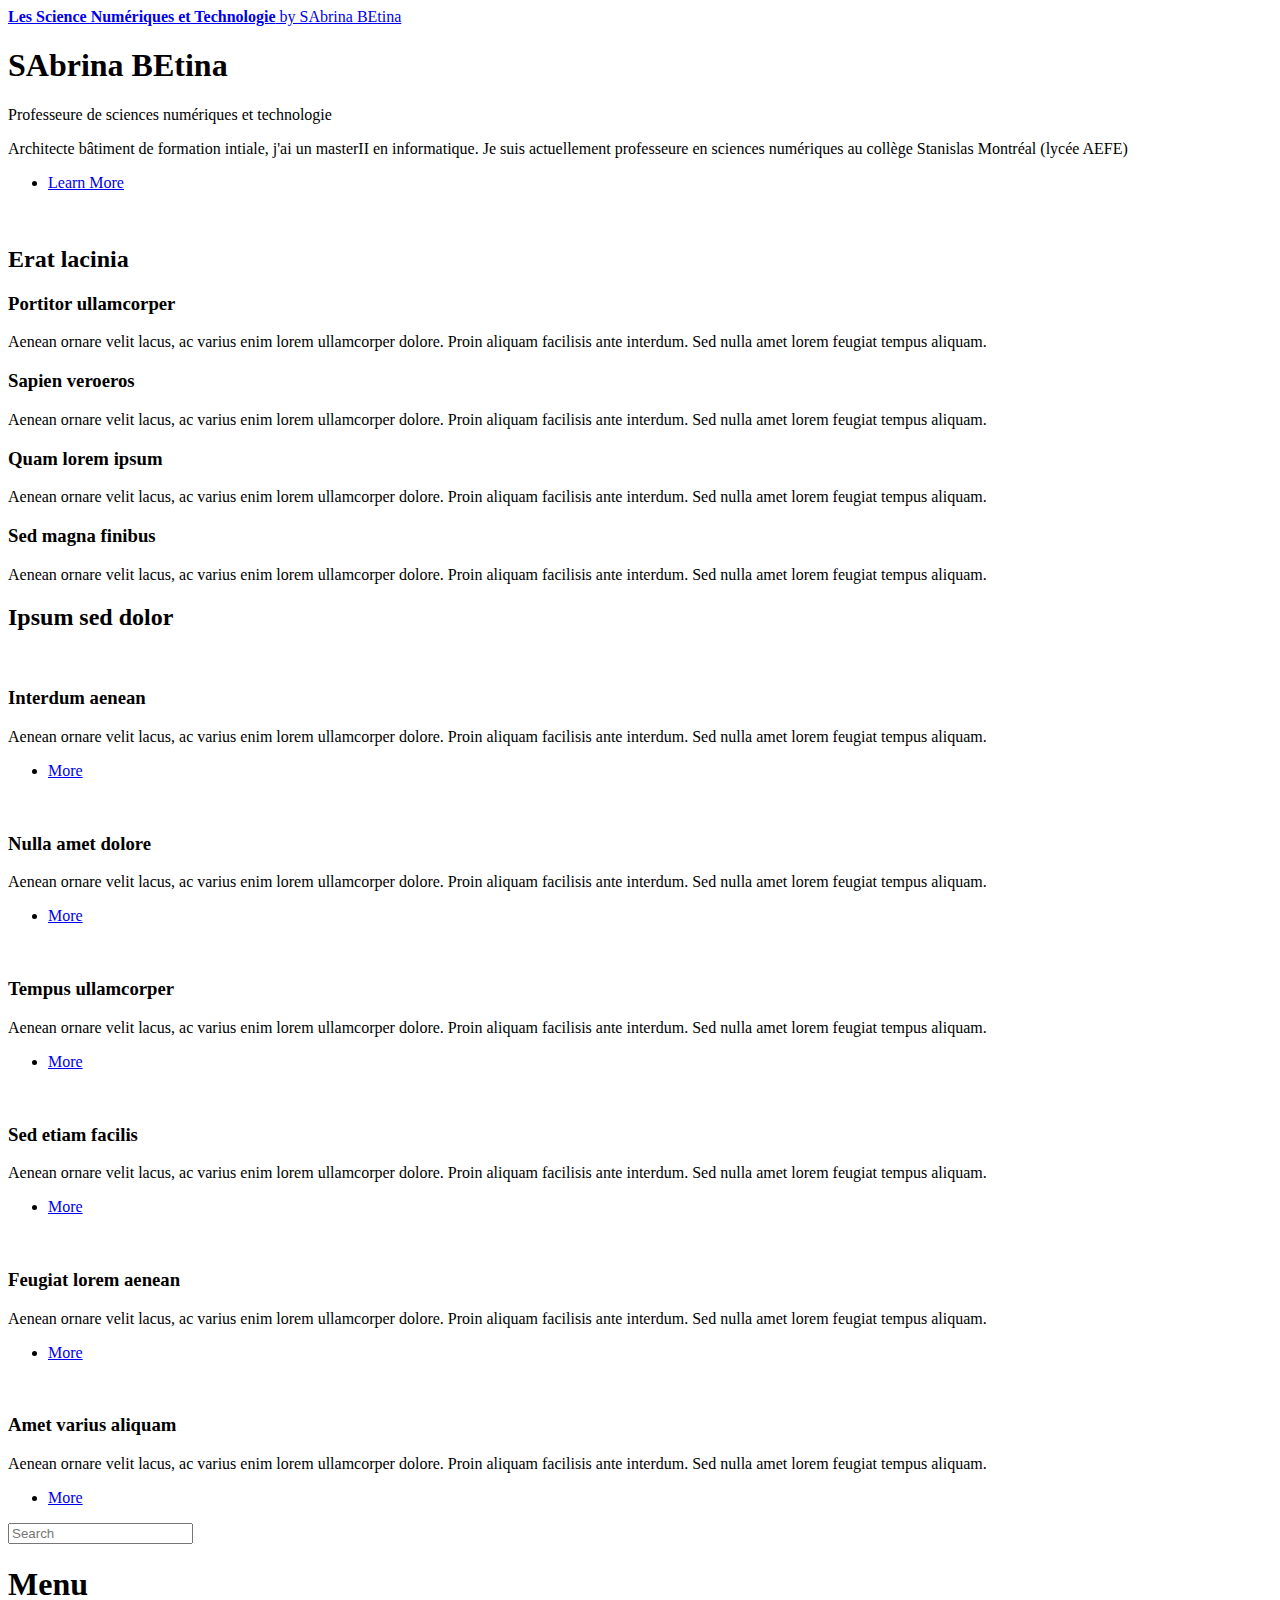
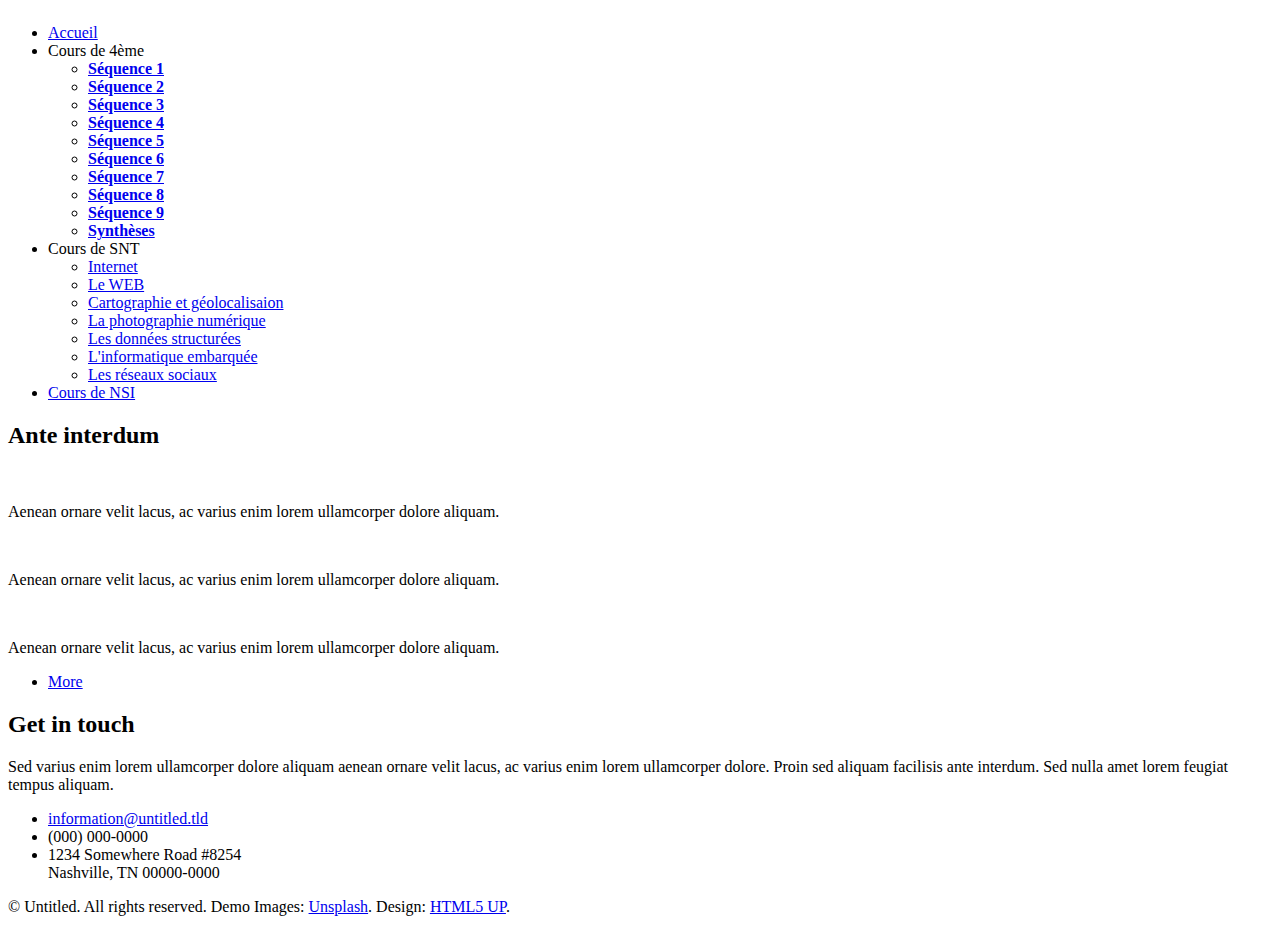
==== index.html @ f27edcea "Add files via upload" ====
<!DOCTYPE HTML>
<!--
	Editorial by HTML5 UP
	html5up.net | @ajlkn
	Free for personal and commercial use under the CCA 3.0 license (html5up.net/license)
-->
<html>
	<head>
		<title>Editorial by HTML5 UP</title>
		<meta charset="utf-8" />
		<meta name="viewport" content="width=device-width, initial-scale=1, user-scalable=no" />
		<link rel="stylesheet" href="assets/css/main.css" />
	</head>
	<body class="is-preload">

		<!-- Wrapper -->
			<div id="wrapper">

				<!-- Main -->
					<div id="main">
						<div class="inner">

							<!-- Header -->
								<header id="header">
									<a href="index.html" class="logo"><strong>Les Science Numériques et Technologie</strong> by SAbrina BEtina</a>
									<!-- <ul class="icons">
										<li><a href="#" class="icon brands fa-twitter"><span class="label">Twitter</span></a></li>
										<li><a href="#" class="icon brands fa-facebook-f"><span class="label">Facebook</span></a></li>
										<li><a href="#" class="icon brands fa-snapchat-ghost"><span class="label">Snapchat</span></a></li>
										<li><a href="#" class="icon brands fa-instagram"><span class="label">Instagram</span></a></li>
										<li><a href="#" class="icon brands fa-medium-m"><span class="label">Medium</span></a></li>
									</ul> -->
								</header>

							<!-- Banner -->
								<section id="banner">
									<div class="content">
										<header>
											<h1>SAbrina BEtina<br />
</h1>
											<p>Professeure de sciences numériques et technologie</p>
										</header>
										<p>Architecte bâtiment de formation intiale, j'ai un masterII en informatique. Je suis actuellement professeure en sciences numériques au collège Stanislas Montréal (lycée AEFE)</p>
										<ul class="actions">
											<li><a href="#" class="button big">Learn More</a></li>
										</ul>
									</div>
									<span class="image object">
										<img src="images/profsaby (2).jpg" alt="" />
									</span>
								</section>

							<!-- Section -->
								<section>
									<header class="major">
										<h2>Erat lacinia</h2>
									</header>
									<div class="features">
										<article>
											<span class="icon fa-gem"></span>
											<div class="content">
												<h3>Portitor ullamcorper</h3>
												<p>Aenean ornare velit lacus, ac varius enim lorem ullamcorper dolore. Proin aliquam facilisis ante interdum. Sed nulla amet lorem feugiat tempus aliquam.</p>
											</div>
										</article>
										<article>
											<span class="icon solid fa-paper-plane"></span>
											<div class="content">
												<h3>Sapien veroeros</h3>
												<p>Aenean ornare velit lacus, ac varius enim lorem ullamcorper dolore. Proin aliquam facilisis ante interdum. Sed nulla amet lorem feugiat tempus aliquam.</p>
											</div>
										</article>
										<article>
											<span class="icon solid fa-rocket"></span>
											<div class="content">
												<h3>Quam lorem ipsum</h3>
												<p>Aenean ornare velit lacus, ac varius enim lorem ullamcorper dolore. Proin aliquam facilisis ante interdum. Sed nulla amet lorem feugiat tempus aliquam.</p>
											</div>
										</article>
										<article>
											<span class="icon solid fa-signal"></span>
											<div class="content">
												<h3>Sed magna finibus</h3>
												<p>Aenean ornare velit lacus, ac varius enim lorem ullamcorper dolore. Proin aliquam facilisis ante interdum. Sed nulla amet lorem feugiat tempus aliquam.</p>
											</div>
										</article>
									</div>
								</section>

							<!-- Section -->
								<section>
									<header class="major">
										<h2>Ipsum sed dolor</h2>
									</header>
									<div class="posts">
										<article>
											<a href="#" class="image"><img src="images/pic01.jpg" alt="" /></a>
											<h3>Interdum aenean</h3>
											<p>Aenean ornare velit lacus, ac varius enim lorem ullamcorper dolore. Proin aliquam facilisis ante interdum. Sed nulla amet lorem feugiat tempus aliquam.</p>
											<ul class="actions">
												<li><a href="#" class="button">More</a></li>
											</ul>
										</article>
										<article>
											<a href="#" class="image"><img src="images/pic02.jpg" alt="" /></a>
											<h3>Nulla amet dolore</h3>
											<p>Aenean ornare velit lacus, ac varius enim lorem ullamcorper dolore. Proin aliquam facilisis ante interdum. Sed nulla amet lorem feugiat tempus aliquam.</p>
											<ul class="actions">
												<li><a href="#" class="button">More</a></li>
											</ul>
										</article>
										<article>
											<a href="#" class="image"><img src="images/pic03.jpg" alt="" /></a>
											<h3>Tempus ullamcorper</h3>
											<p>Aenean ornare velit lacus, ac varius enim lorem ullamcorper dolore. Proin aliquam facilisis ante interdum. Sed nulla amet lorem feugiat tempus aliquam.</p>
											<ul class="actions">
												<li><a href="#" class="button">More</a></li>
											</ul>
										</article>
										<article>
											<a href="#" class="image"><img src="images/pic04.jpg" alt="" /></a>
											<h3>Sed etiam facilis</h3>
											<p>Aenean ornare velit lacus, ac varius enim lorem ullamcorper dolore. Proin aliquam facilisis ante interdum. Sed nulla amet lorem feugiat tempus aliquam.</p>
											<ul class="actions">
												<li><a href="#" class="button">More</a></li>
											</ul>
										</article>
										<article>
											<a href="#" class="image"><img src="images/pic05.jpg" alt="" /></a>
											<h3>Feugiat lorem aenean</h3>
											<p>Aenean ornare velit lacus, ac varius enim lorem ullamcorper dolore. Proin aliquam facilisis ante interdum. Sed nulla amet lorem feugiat tempus aliquam.</p>
											<ul class="actions">
												<li><a href="#" class="button">More</a></li>
											</ul>
										</article>
										<article>
											<a href="#" class="image"><img src="images/pic06.jpg" alt="" /></a>
											<h3>Amet varius aliquam</h3>
											<p>Aenean ornare velit lacus, ac varius enim lorem ullamcorper dolore. Proin aliquam facilisis ante interdum. Sed nulla amet lorem feugiat tempus aliquam.</p>
											<ul class="actions">
												<li><a href="#" class="button">More</a></li>
											</ul>
										</article>
									</div>
								</section>

						</div>
					</div>

				<!-- Sidebar -->
					<div id="sidebar">
						<div class="inner">

							<!-- Search -->
								<section id="search" class="alt">
									<form method="post" action="#">
										<input type="text" name="query" id="query" placeholder="Search" />
									</form>
								</section>

							<!-- Menu -->
								<nav id="menu">
									<header class="major">
										<h1>Menu</h1>
									</header>
									<ul>
										<li><a href="index.html">Accueil</a></li>
										
										<li>
											<span class="opener">Cours de 4ème</span>
											<ul>
												<li><a href="seq1.html"><strong>Séquence 1</strong></a></li>
												<li><a href="seq2.html"><strong>Séquence 2</strong></a></li>
												<li><a href="seq3.html"><strong>Séquence 3</strong></a></li>
												<li><a href="seq4.html"><strong>Séquence 4</strong></a></li>
                        <li><a href="seq5.html"><strong>Séquence 5</strong></a></li>
                        <li><a href="seq6.html"><strong>Séquence 6</strong></a></li>
                        <li><a href="seq7.html"><strong>Séquence 7</strong></a></li>
                        <li><a href="seq8.html"><strong>Séquence 8</strong></a></li>
                        <li><a href="seq9.html"><strong>Séquence 9 </strong></a></li>
                        <li><a href="synthese.html"><strong>Synthèses</strong></a></li>
											</ul>
										</li>
                    	<li>
											<span class="opener">Cours de SNT</span>
											<ul>
												 <li><a href="internet.html">Internet</a></li>
												 <li><a href="web.html">Le WEB</a></li>
												 <li><a href="carto.html">Cartographie et géolocalisaion</a></li>
												 <li><a href="photo.html">La photographie numérique</a></li>
                         <li><a href="donnees.html">Les données structurées</a></li>
                         <li><a href="info_embarquee.html">L'informatique embarquée</a></li>
                         <li><a href="reseau_sociaux.html">Les réseaux sociaux</a></li>
											</ul>
										</li>
										<li><a href="nsi.html">Cours de NSI</a></li>
										
										
									</ul>
								</nav>

							<!-- Section -->
								<section>
									<header class="major">
										<h2>Ante interdum</h2>
									</header>
									<div class="mini-posts">
										<article>
											<a href="#" class="image"><img src="images/pic07.jpg" alt="" /></a>
											<p>Aenean ornare velit lacus, ac varius enim lorem ullamcorper dolore aliquam.</p>
										</article>
										<article>
											<a href="#" class="image"><img src="images/pic08.jpg" alt="" /></a>
											<p>Aenean ornare velit lacus, ac varius enim lorem ullamcorper dolore aliquam.</p>
										</article>
										<article>
											<a href="#" class="image"><img src="images/pic09.jpg" alt="" /></a>
											<p>Aenean ornare velit lacus, ac varius enim lorem ullamcorper dolore aliquam.</p>
										</article>
									</div>
									<ul class="actions">
										<li><a href="#" class="button">More</a></li>
									</ul>
								</section>

							<!-- Section -->
								<section>
									<header class="major">
										<h2>Get in touch</h2>
									</header>
									<p>Sed varius enim lorem ullamcorper dolore aliquam aenean ornare velit lacus, ac varius enim lorem ullamcorper dolore. Proin sed aliquam facilisis ante interdum. Sed nulla amet lorem feugiat tempus aliquam.</p>
									<ul class="contact">
										<li class="icon solid fa-envelope"><a href="#">information@untitled.tld</a></li>
										<li class="icon solid fa-phone">(000) 000-0000</li>
										<li class="icon solid fa-home">1234 Somewhere Road #8254<br />
										Nashville, TN 00000-0000</li>
									</ul>
								</section>

							<!-- Footer -->
								<footer id="footer">
									<p class="copyright">&copy; Untitled. All rights reserved. Demo Images: <a href="https://unsplash.com">Unsplash</a>. Design: <a href="https://html5up.net">HTML5 UP</a>.</p>
								</footer>

						</div>
					</div>

			</div>

		<!-- Scripts -->
			<script src="assets/js/jquery.min.js"></script>
			<script src="assets/js/browser.min.js"></script>
			<script src="assets/js/breakpoints.min.js"></script>
			<script src="assets/js/util.js"></script>
			<script src="assets/js/main.js"></script>

	</body>
</html>
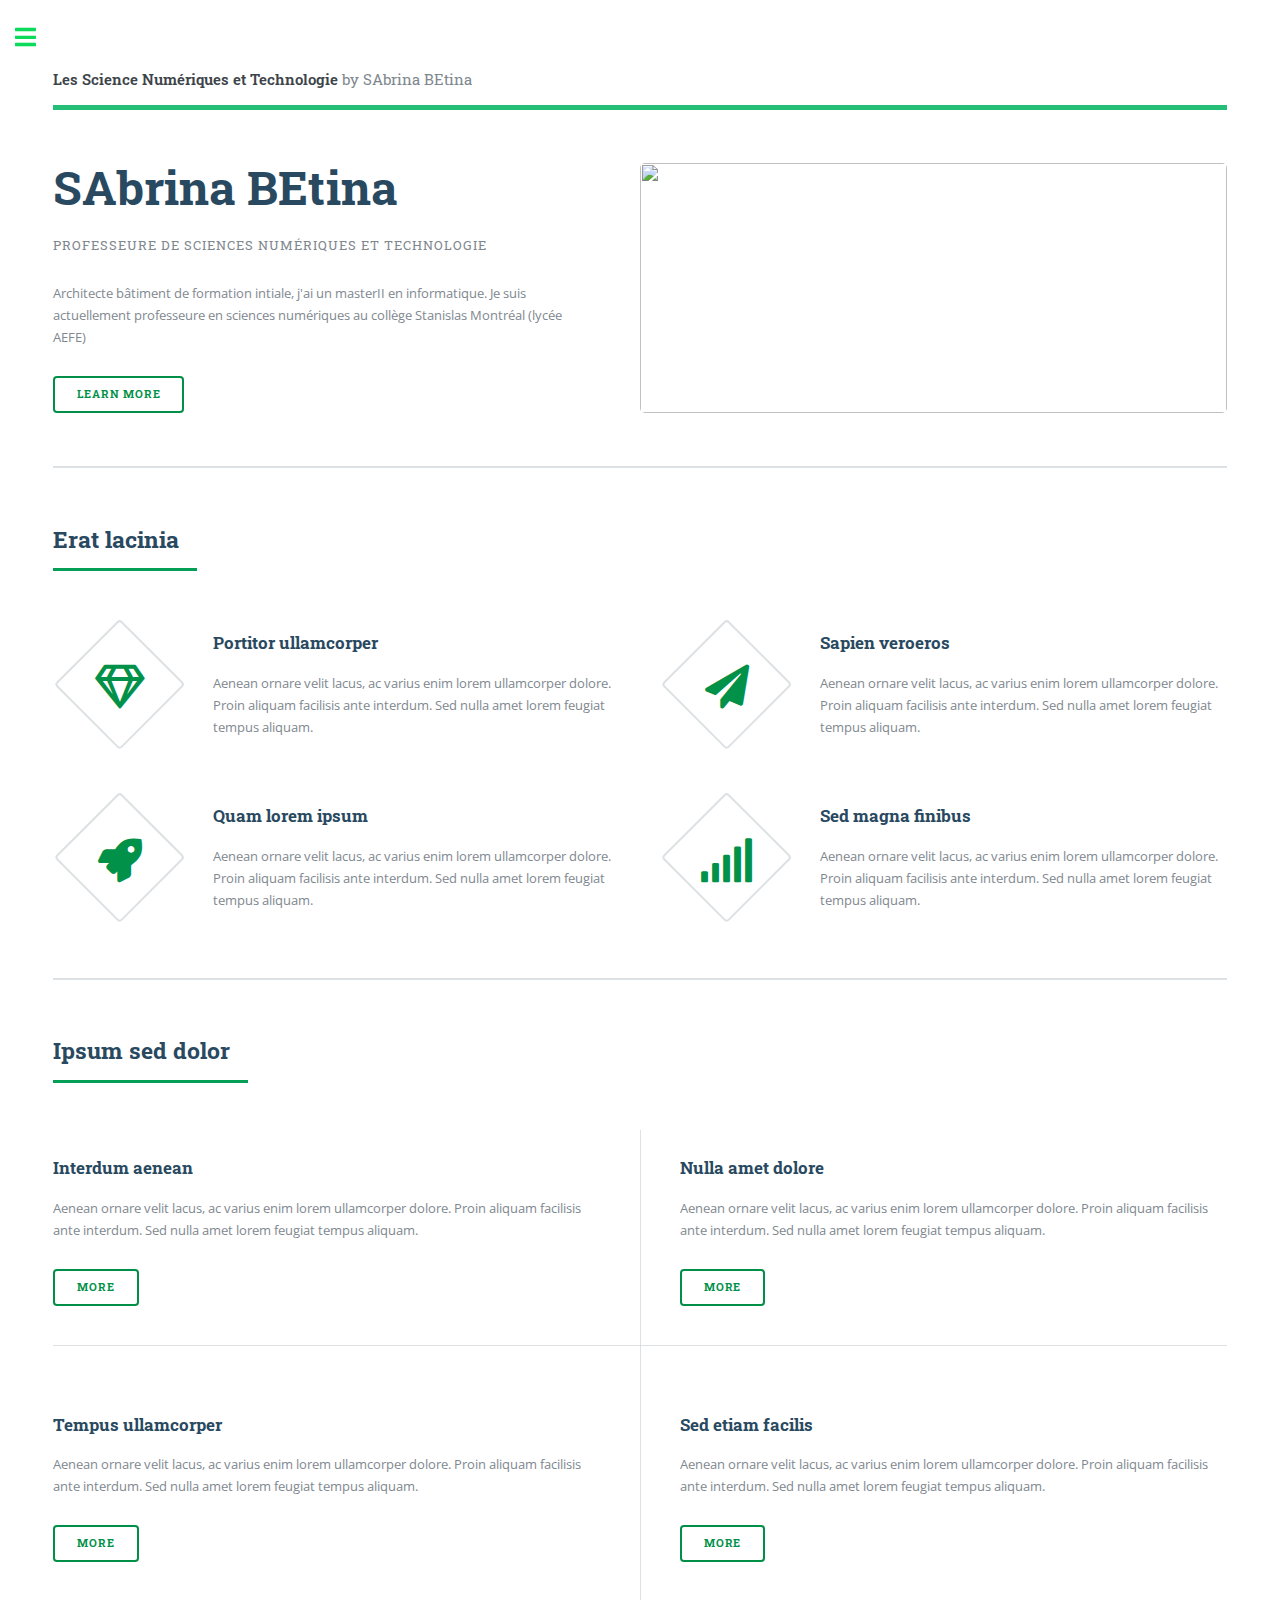
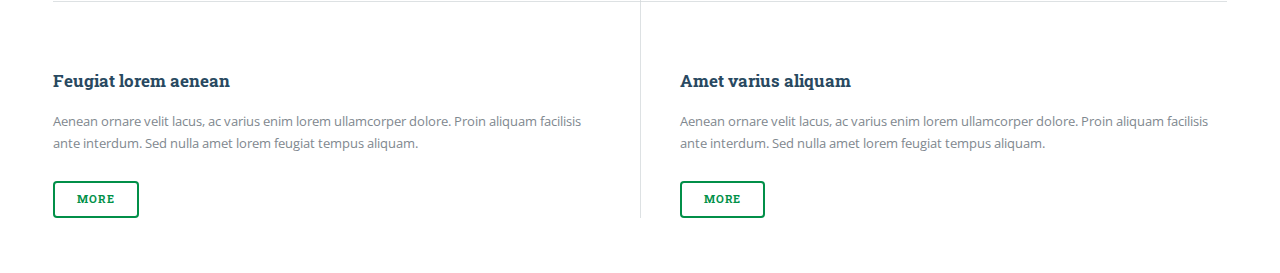
==== commit 4c9fade3: "Update index.html" ====
--- a/index.html
+++ b/index.html
@@ -165,33 +165,33 @@
 									</header>
 									<ul>
 										<li><a href="index.html">Accueil</a></li>
-										
+										
 										<li>
 											<span class="opener">Cours de 4ème</span>
 											<ul>
-												<li><a href="seq1.html"><strong>Séquence 1</strong></a></li>
+												<li><a href="seq_1.html"><strong>Séquence 1</strong></a></li>
 												<li><a href="seq2.html"><strong>Séquence 2</strong></a></li>
 												<li><a href="seq3.html"><strong>Séquence 3</strong></a></li>
-												<li><a href="seq4.html"><strong>Séquence 4</strong></a></li>
-                        <li><a href="seq5.html"><strong>Séquence 5</strong></a></li>
-                        <li><a href="seq6.html"><strong>Séquence 6</strong></a></li>
-                        <li><a href="seq7.html"><strong>Séquence 7</strong></a></li>
-                        <li><a href="seq8.html"><strong>Séquence 8</strong></a></li>
-                        <li><a href="seq9.html"><strong>Séquence 9 </strong></a></li>
+												<li><a href="seq4.html"><strong>Séquence 4</strong></a></li>
+                        <li><a href="seq5.html"><strong>Séquence 5</strong></a></li>
+                        <li><a href="seq6.html"><strong>Séquence 6</strong></a></li>
+                        <li><a href="seq7.html"><strong>Séquence 7</strong></a></li>
+                        <li><a href="seq8.html"><strong>Séquence 8</strong></a></li>
+                        <li><a href="seq9.html"><strong>Séquence 9 </strong></a></li>
                         <li><a href="synthese.html"><strong>Synthèses</strong></a></li>
 											</ul>
-										</li>
-                    	<li>
-											<span class="opener">Cours de SNT</span>
-											<ul>
-												 <li><a href="internet.html">Internet</a></li>
-												 <li><a href="web.html">Le WEB</a></li>
-												 <li><a href="carto.html">Cartographie et géolocalisaion</a></li>
-												 <li><a href="photo.html">La photographie numérique</a></li>
-                         <li><a href="donnees.html">Les données structurées</a></li>
-                         <li><a href="info_embarquee.html">L'informatique embarquée</a></li>
-                         <li><a href="reseau_sociaux.html">Les réseaux sociaux</a></li>
-											</ul>
+										</li>
+                    	<li>
+											<span class="opener">Cours de SNT</span>
+											<ul>
+												 <li><a href="internet.html">Internet</a></li>
+												 <li><a href="web.html">Le WEB</a></li>
+												 <li><a href="carto.html">Cartographie et géolocalisaion</a></li>
+												 <li><a href="photo.html">La photographie numérique</a></li>
+                         <li><a href="donnees.html">Les données structurées</a></li>
+                         <li><a href="info_embarquee.html">L'informatique embarquée</a></li>
+                         <li><a href="reseau_sociaux.html">Les réseaux sociaux</a></li>
+											</ul>
 										</li>
 										<li><a href="nsi.html">Cours de NSI</a></li>
 										
@@ -255,4 +255,4 @@
 			<script src="assets/js/main.js"></script>
 
 	</body>
-</html>+</html>
--- a/assets/css/main.css
+++ b/assets/css/main.css
@@ -0,0 +1,2273 @@
+@import url(fontawesome-all.min.css);
+@import url("https://fonts.googleapis.com/css?family=Open+Sans:400,600,400italic,600italic|Roboto+Slab:400,700");
+/*
+	Editorial by HTML5 UP
+	html5up.net | @ajlkn
+	Free for personal and commercial use under the CCA 3.0 license (html5up.net/license)
+*/
+html, body, div, span, applet, object,
+iframe, h1, h2, h3, h4, h5, h6, p, blockquote,
+pre, a, abbr, acronym, address, big, cite,
+code, del, dfn, em, img, ins, kbd, q, s, samp,
+small, strike, strong, sub, sup, tt, var, b,
+u, i, center, dl, dt, dd, ol, ul, li, fieldset,
+form, label, legend, table, caption, tbody,
+tfoot, thead, tr, th, td, article, aside,
+canvas, details, embed, figure, figcaption,
+footer, header, hgroup, menu, nav, output, ruby,
+section, summary, time, mark, audio, video {
+  margin: 0;
+  padding: 0;
+  border: 0;
+  font-size: 100%;
+  font: inherit;
+  vertical-align: baseline; }
+
+article, aside, details, figcaption, figure,
+footer, header, hgroup, menu, nav, section {
+  display: block; }
+
+body {
+  line-height: 1; }
+
+ol, ul {
+  list-style: none; }
+
+blockquote, q {
+  quotes: none; }
+  blockquote:before, blockquote:after, q:before, q:after {
+    content: '';
+    content: none; }
+
+table {
+  border-collapse: collapse;
+  border-spacing: 0; }
+
+body {
+  -webkit-text-size-adjust: none; }
+
+mark {
+  background-color: transparent;
+  color: inherit; }
+
+input::-moz-focus-inner {
+  border: 0;
+  padding: 0; }
+
+input, select, textarea {
+  -moz-appearance: none;
+  -webkit-appearance: none;
+  -ms-appearance: none;
+  appearance: none; }
+
+/* Basic */
+@-ms-viewport {
+  width: device-width; }
+
+body {
+  -ms-overflow-style: scrollbar; }
+
+@media screen and (max-width: 480px) {
+  html, body {
+    min-width: 320px; } }
+
+html {
+  box-sizing: border-box; }
+
+*, *:before, *:after {
+  box-sizing: inherit; }
+
+body {
+  background: #ffffff; }
+  body.is-preload *, body.is-preload *:before, body.is-preload *:after, body.is-resizing *, body.is-resizing *:before, body.is-resizing *:after {
+    -moz-animation: none !important;
+    -webkit-animation: none !important;
+    -ms-animation: none !important;
+    animation: none !important;
+    -moz-transition: none !important;
+    -webkit-transition: none !important;
+    -ms-transition: none !important;
+    transition: none !important; }
+
+/* Type */
+body, input, select, textarea {
+  color: #7f888f;
+  font-family: "Open Sans", sans-serif;
+  font-size: 13pt;
+  font-weight: 400;
+  line-height: 1.65; }
+  @media screen and (max-width: 1680px) {
+    body, input, select, textarea {
+      font-size: 11pt; } }
+  @media screen and (max-width: 1280px) {
+    body, input, select, textarea {
+      font-size: 10pt; } }
+  @media screen and (max-width: 360px) {
+    body, input, select, textarea {
+      font-size: 9pt; } }
+
+a {
+  -moz-transition: color 0.2s ease-in-out, border-bottom-color 0.2s ease-in-out;
+  -webkit-transition: color 0.2s ease-in-out, border-bottom-color 0.2s ease-in-out;
+  -ms-transition: color 0.2s ease-in-out, border-bottom-color 0.2s ease-in-out;
+  transition: color 0.2s ease-in-out, border-bottom-color 0.2s ease-in-out;
+  border-bottom: dotted 1px;
+  color:rgb(4, 136, 75);
+  text-decoration: none; }
+  a:hover {0bc06
+    border-bottom-color: rgb(4, 136, 75);
+    color: #0bda5a !important; }
+    a:hover strong {
+      color: inherit; }
+
+strong, b {
+  color: #3d4449;
+  font-weight: 600; }
+
+em, i {
+  font-style: italic; }
+
+p {
+  margin: 0 0 2em 0; }
+
+h1, h2, h3, h4, h5, h6 {
+  color: #294961;
+  font-family: "Roboto Slab", serif;
+  font-weight: 700;
+  line-height: 1.5;
+  margin: 0 0 1em 0; }
+  h1 a, h2 a, h3 a, h4 a, h5 a, h6 a {
+    color: inherit;
+    text-decoration: none;
+    border-bottom: 0; }
+
+h1 {
+  font-size: 4em;
+  margin: 0 0 0.5em 0;
+  line-height: 1.3; }
+
+h2 {
+  font-size: 1.75em; }
+
+h3 {
+  font-size: 1.25em; }
+
+h4 {
+  font-size: 1.1em; }
+
+h5 {
+  font-size: 0.9em; }
+
+h6 {
+  font-size: 0.7em; }
+
+@media screen and (max-width: 1680px) {
+  h1 {
+    font-size: 3.5em; } }
+
+@media screen and (max-width: 980px) {
+  h1 {
+    font-size: 3.25em; } }
+
+@media screen and (max-width: 736px) {
+  h1 {
+    font-size: 2em;
+    line-height: 1.4; }
+  h2 {
+    font-size: 1.5em; } }
+
+sub {
+  font-size: 0.8em;
+  position: relative;
+  top: 0.5em; }
+
+sup {
+  font-size: 0.8em;
+  position: relative;
+  top: -0.5em; }
+
+blockquote {
+  border-left: solid 3px rgba(210, 215, 217, 0.75);
+  font-style: italic;
+  margin: 0 0 2em 0;
+  padding: 0.5em 0 0.5em 2em; }
+
+code {
+  background: rgba(230, 235, 237, 0.25);
+  border-radius: 0.375em;
+  border: solid 1px rgba(210, 215, 217, 0.75);
+  font-family: "Courier New", monospace;
+  font-size: 0.9em;
+  margin: 0 0.25em;
+  padding: 0.25em 0.65em; }
+
+pre {
+  -webkit-overflow-scrolling: touch;
+  font-family: "Courier New", monospace;
+  font-size: 0.9em;
+  margin: 0 0 2em 0; }
+  pre code {
+    display: block;
+    line-height: 1.75;
+    padding: 1em 1.5em;
+    overflow-x: auto; }
+
+hr {
+  border: 0;
+  border-bottom: solid 1px rgba(210, 215, 217, 0.75);
+  margin: 2em 0; }
+  hr.major {
+    margin: 3em 0; }
+
+.align-left {
+  text-align: left; }
+
+.align-center {
+  text-align: center; }
+
+.align-right {
+  text-align: right; }
+
+/* Row */
+.row {
+  display: flex;
+  flex-wrap: wrap;
+  box-sizing: border-box;
+  align-items: stretch; }
+  .row > * {
+    box-sizing: border-box; }
+  .row.gtr-uniform > * > :last-child {
+    margin-bottom: 0; }
+  .row.aln-left {
+    justify-content: flex-start; }
+  .row.aln-center {
+    justify-content: center; }
+  .row.aln-right {
+    justify-content: flex-end; }
+  .row.aln-top {
+    align-items: flex-start; }
+  .row.aln-middle {
+    align-items: center; }
+  .row.aln-bottom {
+    align-items: flex-end; }
+  .row > .imp {
+    order: -1; }
+  .row > .col-1 {
+    width: 8.33333%; }
+  .row > .off-1 {
+    margin-left: 8.33333%; }
+  .row > .col-2 {
+    width: 16.66667%; }
+  .row > .off-2 {
+    margin-left: 16.66667%; }
+  .row > .col-3 {
+    width: 25%; }
+  .row > .off-3 {
+    margin-left: 25%; }
+  .row > .col-4 {
+    width: 33.33333%; }
+  .row > .off-4 {
+    margin-left: 33.33333%; }
+  .row > .col-5 {
+    width: 41.66667%; }
+  .row > .off-5 {
+    margin-left: 41.66667%; }
+  .row > .col-6 {
+    width: 50%; }
+  .row > .off-6 {
+    margin-left: 50%; }
+  .row > .col-7 {
+    width: 58.33333%; }
+  .row > .off-7 {
+    margin-left: 58.33333%; }
+  .row > .col-8 {
+    width: 66.66667%; }
+  .row > .off-8 {
+    margin-left: 66.66667%; }
+  .row > .col-9 {
+    width: 75%; }
+  .row > .off-9 {
+    margin-left: 75%; }
+  .row > .col-10 {
+    width: 83.33333%; }
+  .row > .off-10 {
+    margin-left: 83.33333%; }
+  .row > .col-11 {
+    width: 91.66667%; }
+  .row > .off-11 {
+    margin-left: 91.66667%; }
+  .row > .col-12 {
+    width: 100%; }
+  .row > .off-12 {
+    margin-left: 100%; }
+  .row.gtr-0 {
+    margin-top: 0;
+    margin-left: 0em; }
+    .row.gtr-0 > * {
+      padding: 0 0 0 0em; }
+    .row.gtr-0.gtr-uniform {
+      margin-top: 0em; }
+      .row.gtr-0.gtr-uniform > * {
+        padding-top: 0em; }
+  .row.gtr-25 {
+    margin-top: 0;
+    margin-left: -0.375em; }
+    .row.gtr-25 > * {
+      padding: 0 0 0 0.375em; }
+    .row.gtr-25.gtr-uniform {
+      margin-top: -0.375em; }
+      .row.gtr-25.gtr-uniform > * {
+        padding-top: 0.375em; }
+  .row.gtr-50 {
+    margin-top: 0;
+    margin-left: -0.75em; }
+    .row.gtr-50 > * {
+      padding: 0 0 0 0.75em; }
+    .row.gtr-50.gtr-uniform {
+      margin-top: -0.75em; }
+      .row.gtr-50.gtr-uniform > * {
+        padding-top: 0.75em; }
+  .row {
+    margin-top: 0;
+    margin-left: -1.5em; }
+    .row > * {
+      padding: 0 0 0 1.5em; }
+    .row.gtr-uniform {
+      margin-top: -1.5em; }
+      .row.gtr-uniform > * {
+        padding-top: 1.5em; }
+  .row.gtr-150 {
+    margin-top: 0;
+    margin-left: -2.25em; }
+    .row.gtr-150 > * {
+      padding: 0 0 0 2.25em; }
+    .row.gtr-150.gtr-uniform {
+      margin-top: -2.25em; }
+      .row.gtr-150.gtr-uniform > * {
+        padding-top: 2.25em; }
+  .row.gtr-200 {
+    margin-top: 0;
+    margin-left: -3em; }
+    .row.gtr-200 > * {
+      padding: 0 0 0 3em; }
+    .row.gtr-200.gtr-uniform {
+      margin-top: -3em; }
+      .row.gtr-200.gtr-uniform > * {
+        padding-top: 3em; }
+  @media screen and (max-width: 1680px) {
+    .row {
+      display: flex;
+      flex-wrap: wrap;
+      box-sizing: border-box;
+      align-items: stretch; }
+      .row > * {
+        box-sizing: border-box; }
+      .row.gtr-uniform > * > :last-child {
+        margin-bottom: 0; }
+      .row.aln-left {
+        justify-content: flex-start; }
+      .row.aln-center {
+        justify-content: center; }
+      .row.aln-right {
+        justify-content: flex-end; }
+      .row.aln-top {
+        align-items: flex-start; }
+      .row.aln-middle {
+        align-items: center; }
+      .row.aln-bottom {
+        align-items: flex-end; }
+      .row > .imp-xlarge {
+        order: -1; }
+      .row > .col-1-xlarge {
+        width: 8.33333%; }
+      .row > .off-1-xlarge {
+        margin-left: 8.33333%; }
+      .row > .col-2-xlarge {
+        width: 16.66667%; }
+      .row > .off-2-xlarge {
+        margin-left: 16.66667%; }
+      .row > .col-3-xlarge {
+        width: 25%; }
+      .row > .off-3-xlarge {
+        margin-left: 25%; }
+      .row > .col-4-xlarge {
+        width: 33.33333%; }
+      .row > .off-4-xlarge {
+        margin-left: 33.33333%; }
+      .row > .col-5-xlarge {
+        width: 41.66667%; }
+      .row > .off-5-xlarge {
+        margin-left: 41.66667%; }
+      .row > .col-6-xlarge {
+        width: 50%; }
+      .row > .off-6-xlarge {
+        margin-left: 50%; }
+      .row > .col-7-xlarge {
+        width: 58.33333%; }
+      .row > .off-7-xlarge {
+        margin-left: 58.33333%; }
+      .row > .col-8-xlarge {
+        width: 66.66667%; }
+      .row > .off-8-xlarge {
+        margin-left: 66.66667%; }
+      .row > .col-9-xlarge {
+        width: 75%; }
+      .row > .off-9-xlarge {
+        margin-left: 75%; }
+      .row > .col-10-xlarge {
+        width: 83.33333%; }
+      .row > .off-10-xlarge {
+        margin-left: 83.33333%; }
+      .row > .col-11-xlarge {
+        width: 91.66667%; }
+      .row > .off-11-xlarge {
+        margin-left: 91.66667%; }
+      .row > .col-12-xlarge {
+        width: 100%; }
+      .row > .off-12-xlarge {
+        margin-left: 100%; }
+      .row.gtr-0 {
+        margin-top: 0;
+        margin-left: 0em; }
+        .row.gtr-0 > * {
+          padding: 0 0 0 0em; }
+        .row.gtr-0.gtr-uniform {
+          margin-top: 0em; }
+          .row.gtr-0.gtr-uniform > * {
+            padding-top: 0em; }
+      .row.gtr-25 {
+        margin-top: 0;
+        margin-left: -0.375em; }
+        .row.gtr-25 > * {
+          padding: 0 0 0 0.375em; }
+        .row.gtr-25.gtr-uniform {
+          margin-top: -0.375em; }
+          .row.gtr-25.gtr-uniform > * {
+            padding-top: 0.375em; }
+      .row.gtr-50 {
+        margin-top: 0;
+        margin-left: -0.75em; }
+        .row.gtr-50 > * {
+          padding: 0 0 0 0.75em; }
+        .row.gtr-50.gtr-uniform {
+          margin-top: -0.75em; }
+          .row.gtr-50.gtr-uniform > * {
+            padding-top: 0.75em; }
+      .row {
+        margin-top: 0;
+        margin-left: -1.5em; }
+        .row > * {
+          padding: 0 0 0 1.5em; }
+        .row.gtr-uniform {
+          margin-top: -1.5em; }
+          .row.gtr-uniform > * {
+            padding-top: 1.5em; }
+      .row.gtr-150 {
+        margin-top: 0;
+        margin-left: -2.25em; }
+        .row.gtr-150 > * {
+          padding: 0 0 0 2.25em; }
+        .row.gtr-150.gtr-uniform {
+          margin-top: -2.25em; }
+          .row.gtr-150.gtr-uniform > * {
+            padding-top: 2.25em; }
+      .row.gtr-200 {
+        margin-top: 0;
+        margin-left: -3em; }
+        .row.gtr-200 > * {
+          padding: 0 0 0 3em; }
+        .row.gtr-200.gtr-uniform {
+          margin-top: -3em; }
+          .row.gtr-200.gtr-uniform > * {
+            padding-top: 3em; } }
+  @media screen and (max-width: 1280px) {
+    .row {
+      display: flex;
+      flex-wrap: wrap;
+      box-sizing: border-box;
+      align-items: stretch; }
+      .row > * {
+        box-sizing: border-box; }
+      .row.gtr-uniform > * > :last-child {
+        margin-bottom: 0; }
+      .row.aln-left {
+        justify-content: flex-start; }
+      .row.aln-center {
+        justify-content: center; }
+      .row.aln-right {
+        justify-content: flex-end; }
+      .row.aln-top {
+        align-items: flex-start; }
+      .row.aln-middle {
+        align-items: center; }
+      .row.aln-bottom {
+        align-items: flex-end; }
+      .row > .imp-large {
+        order: -1; }
+      .row > .col-1-large {
+        width: 8.33333%; }
+      .row > .off-1-large {
+        margin-left: 8.33333%; }
+      .row > .col-2-large {
+        width: 16.66667%; }
+      .row > .off-2-large {
+        margin-left: 16.66667%; }
+      .row > .col-3-large {
+        width: 25%; }
+      .row > .off-3-large {
+        margin-left: 25%; }
+      .row > .col-4-large {
+        width: 33.33333%; }
+      .row > .off-4-large {
+        margin-left: 33.33333%; }
+      .row > .col-5-large {
+        width: 41.66667%; }
+      .row > .off-5-large {
+        margin-left: 41.66667%; }
+      .row > .col-6-large {
+        width: 50%; }
+      .row > .off-6-large {
+        margin-left: 50%; }
+      .row > .col-7-large {
+        width: 58.33333%; }
+      .row > .off-7-large {
+        margin-left: 58.33333%; }
+      .row > .col-8-large {
+        width: 66.66667%; }
+      .row > .off-8-large {
+        margin-left: 66.66667%; }
+      .row > .col-9-large {
+        width: 75%; }
+      .row > .off-9-large {
+        margin-left: 75%; }
+      .row > .col-10-large {
+        width: 83.33333%; }
+      .row > .off-10-large {
+        margin-left: 83.33333%; }
+      .row > .col-11-large {
+        width: 91.66667%; }
+      .row > .off-11-large {
+        margin-left: 91.66667%; }
+      .row > .col-12-large {
+        width: 100%; }
+      .row > .off-12-large {
+        margin-left: 100%; }
+      .row.gtr-0 {
+        margin-top: 0;
+        margin-left: 0em; }
+        .row.gtr-0 > * {
+          padding: 0 0 0 0em; }
+        .row.gtr-0.gtr-uniform {
+          margin-top: 0em; }
+          .row.gtr-0.gtr-uniform > * {
+            padding-top: 0em; }
+      .row.gtr-25 {
+        margin-top: 0;
+        margin-left: -0.375em; }
+        .row.gtr-25 > * {
+          padding: 0 0 0 0.375em; }
+        .row.gtr-25.gtr-uniform {
+          margin-top: -0.375em; }
+          .row.gtr-25.gtr-uniform > * {
+            padding-top: 0.375em; }
+      .row.gtr-50 {
+        margin-top: 0;
+        margin-left: -0.75em; }
+        .row.gtr-50 > * {
+          padding: 0 0 0 0.75em; }
+        .row.gtr-50.gtr-uniform {
+          margin-top: -0.75em; }
+          .row.gtr-50.gtr-uniform > * {
+            padding-top: 0.75em; }
+      .row {
+        margin-top: 0;
+        margin-left: -1.5em; }
+        .row > * {
+          padding: 0 0 0 1.5em; }
+        .row.gtr-uniform {
+          margin-top: -1.5em; }
+          .row.gtr-uniform > * {
+            padding-top: 1.5em; }
+      .row.gtr-150 {
+        margin-top: 0;
+        margin-left: -2.25em; }
+        .row.gtr-150 > * {
+          padding: 0 0 0 2.25em; }
+        .row.gtr-150.gtr-uniform {
+          margin-top: -2.25em; }
+          .row.gtr-150.gtr-uniform > * {
+            padding-top: 2.25em; }
+      .row.gtr-200 {
+        margin-top: 0;
+        margin-left: -3em; }
+        .row.gtr-200 > * {
+          padding: 0 0 0 3em; }
+        .row.gtr-200.gtr-uniform {
+          margin-top: -3em; }
+          .row.gtr-200.gtr-uniform > * {
+            padding-top: 3em; } }
+  @media screen and (max-width: 980px) {
+    .row {
+      display: flex;
+      flex-wrap: wrap;
+      box-sizing: border-box;
+      align-items: stretch; }
+      .row > * {
+        box-sizing: border-box; }
+      .row.gtr-uniform > * > :last-child {
+        margin-bottom: 0; }
+      .row.aln-left {
+        justify-content: flex-start; }
+      .row.aln-center {
+        justify-content: center; }
+      .row.aln-right {
+        justify-content: flex-end; }
+      .row.aln-top {
+        align-items: flex-start; }
+      .row.aln-middle {
+        align-items: center; }
+      .row.aln-bottom {
+        align-items: flex-end; }
+      .row > .imp-medium {
+        order: -1; }
+      .row > .col-1-medium {
+        width: 8.33333%; }
+      .row > .off-1-medium {
+        margin-left: 8.33333%; }
+      .row > .col-2-medium {
+        width: 16.66667%; }
+      .row > .off-2-medium {
+        margin-left: 16.66667%; }
+      .row > .col-3-medium {
+        width: 25%; }
+      .row > .off-3-medium {
+        margin-left: 25%; }
+      .row > .col-4-medium {
+        width: 33.33333%; }
+      .row > .off-4-medium {
+        margin-left: 33.33333%; }
+      .row > .col-5-medium {
+        width: 41.66667%; }
+      .row > .off-5-medium {
+        margin-left: 41.66667%; }
+      .row > .col-6-medium {
+        width: 50%; }
+      .row > .off-6-medium {
+        margin-left: 50%; }
+      .row > .col-7-medium {
+        width: 58.33333%; }
+      .row > .off-7-medium {
+        margin-left: 58.33333%; }
+      .row > .col-8-medium {
+        width: 66.66667%; }
+      .row > .off-8-medium {
+        margin-left: 66.66667%; }
+      .row > .col-9-medium {
+        width: 75%; }
+      .row > .off-9-medium {
+        margin-left: 75%; }
+      .row > .col-10-medium {
+        width: 83.33333%; }
+      .row > .off-10-medium {
+        margin-left: 83.33333%; }
+      .row > .col-11-medium {
+        width: 91.66667%; }
+      .row > .off-11-medium {
+        margin-left: 91.66667%; }
+      .row > .col-12-medium {
+        width: 100%; }
+      .row > .off-12-medium {
+        margin-left: 100%; }
+      .row.gtr-0 {
+        margin-top: 0;
+        margin-left: 0em; }
+        .row.gtr-0 > * {
+          padding: 0 0 0 0em; }
+        .row.gtr-0.gtr-uniform {
+          margin-top: 0em; }
+          .row.gtr-0.gtr-uniform > * {
+            padding-top: 0em; }
+      .row.gtr-25 {
+        margin-top: 0;
+        margin-left: -0.375em; }
+        .row.gtr-25 > * {
+          padding: 0 0 0 0.375em; }
+        .row.gtr-25.gtr-uniform {
+          margin-top: -0.375em; }
+          .row.gtr-25.gtr-uniform > * {
+            padding-top: 0.375em; }
+      .row.gtr-50 {
+        margin-top: 0;
+        margin-left: -0.75em; }
+        .row.gtr-50 > * {
+          padding: 0 0 0 0.75em; }
+        .row.gtr-50.gtr-uniform {
+          margin-top: -0.75em; }
+          .row.gtr-50.gtr-uniform > * {
+            padding-top: 0.75em; }
+      .row {
+        margin-top: 0;
+        margin-left: -1.5em; }
+        .row > * {
+          padding: 0 0 0 1.5em; }
+        .row.gtr-uniform {
+          margin-top: -1.5em; }
+          .row.gtr-uniform > * {
+            padding-top: 1.5em; }
+      .row.gtr-150 {
+        margin-top: 0;
+        margin-left: -2.25em; }
+        .row.gtr-150 > * {
+          padding: 0 0 0 2.25em; }
+        .row.gtr-150.gtr-uniform {
+          margin-top: -2.25em; }
+          .row.gtr-150.gtr-uniform > * {
+            padding-top: 2.25em; }
+      .row.gtr-200 {
+        margin-top: 0;
+        margin-left: -3em; }
+        .row.gtr-200 > * {
+          padding: 0 0 0 3em; }
+        .row.gtr-200.gtr-uniform {
+          margin-top: -3em; }
+          .row.gtr-200.gtr-uniform > * {
+            padding-top: 3em; } }
+  @media screen and (max-width: 736px) {
+    .row {
+      display: flex;
+      flex-wrap: wrap;
+      box-sizing: border-box;
+      align-items: stretch; }
+      .row > * {
+        box-sizing: border-box; }
+      .row.gtr-uniform > * > :last-child {
+        margin-bottom: 0; }
+      .row.aln-left {
+        justify-content: flex-start; }
+      .row.aln-center {
+        justify-content: center; }
+      .row.aln-right {
+        justify-content: flex-end; }
+      .row.aln-top {
+        align-items: flex-start; }
+      .row.aln-middle {
+        align-items: center; }
+      .row.aln-bottom {
+        align-items: flex-end; }
+      .row > .imp-small {
+        order: -1; }
+      .row > .col-1-small {
+        width: 8.33333%; }
+      .row > .off-1-small {
+        margin-left: 8.33333%; }
+      .row > .col-2-small {
+        width: 16.66667%; }
+      .row > .off-2-small {
+        margin-left: 16.66667%; }
+      .row > .col-3-small {
+        width: 25%; }
+      .row > .off-3-small {
+        margin-left: 25%; }
+      .row > .col-4-small {
+        width: 33.33333%; }
+      .row > .off-4-small {
+        margin-left: 33.33333%; }
+      .row > .col-5-small {
+        width: 41.66667%; }
+      .row > .off-5-small {
+        margin-left: 41.66667%; }
+      .row > .col-6-small {
+        width: 50%; }
+      .row > .off-6-small {
+        margin-left: 50%; }
+      .row > .col-7-small {
+        width: 58.33333%; }
+      .row > .off-7-small {
+        margin-left: 58.33333%; }
+      .row > .col-8-small {
+        width: 66.66667%; }
+      .row > .off-8-small {
+        margin-left: 66.66667%; }
+      .row > .col-9-small {
+        width: 75%; }
+      .row > .off-9-small {
+        margin-left: 75%; }
+      .row > .col-10-small {
+        width: 83.33333%; }
+      .row > .off-10-small {
+        margin-left: 83.33333%; }
+      .row > .col-11-small {
+        width: 91.66667%; }
+      .row > .off-11-small {
+        margin-left: 91.66667%; }
+      .row > .col-12-small {
+        width: 100%; }
+      .row > .off-12-small {
+        margin-left: 100%; }
+      .row.gtr-0 {
+        margin-top: 0;
+        margin-left: 0em; }
+        .row.gtr-0 > * {
+          padding: 0 0 0 0em; }
+        .row.gtr-0.gtr-uniform {
+          margin-top: 0em; }
+          .row.gtr-0.gtr-uniform > * {
+            padding-top: 0em; }
+      .row.gtr-25 {
+        margin-top: 0;
+        margin-left: -0.375em; }
+        .row.gtr-25 > * {
+          padding: 0 0 0 0.375em; }
+        .row.gtr-25.gtr-uniform {
+          margin-top: -0.375em; }
+          .row.gtr-25.gtr-uniform > * {
+            padding-top: 0.375em; }
+      .row.gtr-50 {
+        margin-top: 0;
+        margin-left: -0.75em; }
+        .row.gtr-50 > * {
+          padding: 0 0 0 0.75em; }
+        .row.gtr-50.gtr-uniform {
+          margin-top: -0.75em; }
+          .row.gtr-50.gtr-uniform > * {
+            padding-top: 0.75em; }
+      .row {
+        margin-top: 0;
+        margin-left: -1.5em; }
+        .row > * {
+          padding: 0 0 0 1.5em; }
+        .row.gtr-uniform {
+          margin-top: -1.5em; }
+          .row.gtr-uniform > * {
+            padding-top: 1.5em; }
+      .row.gtr-150 {
+        margin-top: 0;
+        margin-left: -2.25em; }
+        .row.gtr-150 > * {
+          padding: 0 0 0 2.25em; }
+        .row.gtr-150.gtr-uniform {
+          margin-top: -2.25em; }
+          .row.gtr-150.gtr-uniform > * {
+            padding-top: 2.25em; }
+      .row.gtr-200 {
+        margin-top: 0;
+        margin-left: -3em; }
+        .row.gtr-200 > * {
+          padding: 0 0 0 3em; }
+        .row.gtr-200.gtr-uniform {
+          margin-top: -3em; }
+          .row.gtr-200.gtr-uniform > * {
+            padding-top: 3em; } }
+  @media screen and (max-width: 480px) {
+    .row {
+      display: flex;
+      flex-wrap: wrap;
+      box-sizing: border-box;
+      align-items: stretch; }
+      .row > * {
+        box-sizing: border-box; }
+      .row.gtr-uniform > * > :last-child {
+        margin-bottom: 0; }
+      .row.aln-left {
+        justify-content: flex-start; }
+      .row.aln-center {
+        justify-content: center; }
+      .row.aln-right {
+        justify-content: flex-end; }
+      .row.aln-top {
+        align-items: flex-start; }
+      .row.aln-middle {
+        align-items: center; }
+      .row.aln-bottom {
+        align-items: flex-end; }
+      .row > .imp-xsmall {
+        order: -1; }
+      .row > .col-1-xsmall {
+        width: 8.33333%; }
+      .row > .off-1-xsmall {
+        margin-left: 8.33333%; }
+      .row > .col-2-xsmall {
+        width: 16.66667%; }
+      .row > .off-2-xsmall {
+        margin-left: 16.66667%; }
+      .row > .col-3-xsmall {
+        width: 25%; }
+      .row > .off-3-xsmall {
+        margin-left: 25%; }
+      .row > .col-4-xsmall {
+        width: 33.33333%; }
+      .row > .off-4-xsmall {
+        margin-left: 33.33333%; }
+      .row > .col-5-xsmall {
+        width: 41.66667%; }
+      .row > .off-5-xsmall {
+        margin-left: 41.66667%; }
+      .row > .col-6-xsmall {
+        width: 50%; }
+      .row > .off-6-xsmall {
+        margin-left: 50%; }
+      .row > .col-7-xsmall {
+        width: 58.33333%; }
+      .row > .off-7-xsmall {
+        margin-left: 58.33333%; }
+      .row > .col-8-xsmall {
+        width: 66.66667%; }
+      .row > .off-8-xsmall {
+        margin-left: 66.66667%; }
+      .row > .col-9-xsmall {
+        width: 75%; }
+      .row > .off-9-xsmall {
+        margin-left: 75%; }
+      .row > .col-10-xsmall {
+        width: 83.33333%; }
+      .row > .off-10-xsmall {
+        margin-left: 83.33333%; }
+      .row > .col-11-xsmall {
+        width: 91.66667%; }
+      .row > .off-11-xsmall {
+        margin-left: 91.66667%; }
+      .row > .col-12-xsmall {
+        width: 100%; }
+      .row > .off-12-xsmall {
+        margin-left: 100%; }
+      .row.gtr-0 {
+        margin-top: 0;
+        margin-left: 0em; }
+        .row.gtr-0 > * {
+          padding: 0 0 0 0em; }
+        .row.gtr-0.gtr-uniform {
+          margin-top: 0em; }
+          .row.gtr-0.gtr-uniform > * {
+            padding-top: 0em; }
+      .row.gtr-25 {
+        margin-top: 0;
+        margin-left: -0.375em; }
+        .row.gtr-25 > * {
+          padding: 0 0 0 0.375em; }
+        .row.gtr-25.gtr-uniform {
+          margin-top: -0.375em; }
+          .row.gtr-25.gtr-uniform > * {
+            padding-top: 0.375em; }
+      .row.gtr-50 {
+        margin-top: 0;
+        margin-left: -0.75em; }
+        .row.gtr-50 > * {
+          padding: 0 0 0 0.75em; }
+        .row.gtr-50.gtr-uniform {
+          margin-top: -0.75em; }
+          .row.gtr-50.gtr-uniform > * {
+            padding-top: 0.75em; }
+      .row {
+        margin-top: 0;
+        margin-left: -1.5em; }
+        .row > * {
+          padding: 0 0 0 1.5em; }
+        .row.gtr-uniform {
+          margin-top: -1.5em; }
+          .row.gtr-uniform > * {
+            padding-top: 1.5em; }
+      .row.gtr-150 {
+        margin-top: 0;
+        margin-left: -2.25em; }
+        .row.gtr-150 > * {
+          padding: 0 0 0 2.25em; }
+        .row.gtr-150.gtr-uniform {
+          margin-top: -2.25em; }
+          .row.gtr-150.gtr-uniform > * {
+            padding-top: 2.25em; }
+      .row.gtr-200 {
+        margin-top: 0;
+        margin-left: -3em; }
+        .row.gtr-200 > * {
+          padding: 0 0 0 3em; }
+        .row.gtr-200.gtr-uniform {
+          margin-top: -3em; }
+          .row.gtr-200.gtr-uniform > * {
+            padding-top: 3em; } }
+
+/* Section/Article */
+section.special, article.special {
+  text-align: center; }
+
+header p {
+  font-family: "Roboto Slab", serif;
+  font-size: 1em;
+  font-weight: 400;
+  letter-spacing: 0.075em;
+  margin-top: -0.5em;
+  text-transform: uppercase; }
+
+header.major > :last-child {
+  border-bottom: solid 3px #049e56;
+  display: inline-block;
+  margin: 0 0 2em 0;
+  padding: 0 0.75em 0.5em 0; }
+
+header.main > :last-child {
+  margin: 0 0 1em 0; }
+
+/* Form */
+form {
+  margin: 0 0 2em 0; }
+
+label {
+  color: #3d4449;
+  display: block;
+  font-size: 0.9em;
+  font-weight: 600;
+  margin: 0 0 1em 0; }
+
+input[type="text"],
+input[type="password"],
+input[type="email"],
+input[type="tel"],
+input[type="search"],
+input[type="url"],
+select,
+textarea {
+  -moz-appearance: none;
+  -webkit-appearance: none;
+  -ms-appearance: none;
+  appearance: none;
+  background: #ffffff;
+  border-radius: 0.375em;
+  border: none;
+  border: solid 1px rgba(210, 215, 217, 0.75);
+  color: inherit;
+  display: block;
+  outline: 0;
+  padding: 0 1em;
+  text-decoration: none;
+  width: 100%; }
+  input[type="text"]:invalid,
+  input[type="password"]:invalid,
+  input[type="email"]:invalid,
+  input[type="tel"]:invalid,
+  input[type="search"]:invalid,
+  input[type="url"]:invalid,
+  select:invalid,
+  textarea:invalid {
+    box-shadow: none; }
+  input[type="text"]:focus,
+  input[type="password"]:focus,
+  input[type="email"]:focus,
+  input[type="tel"]:focus,
+  input[type="search"]:focus,
+  input[type="url"]:focus,
+  select:focus,
+  textarea:focus {
+    border-color: #028d47;
+    box-shadow: 0 0 0 1px #028d47; }
+
+select {
+  background-image: url("data:image/svg+xml;charset=utf8,%3Csvg xmlns='http://www.w3.org/2000/svg' width='40' height='40' preserveAspectRatio='none' viewBox='0 0 40 40'%3E%3Cpath d='M9.4,12.3l10.4,10.4l10.4-10.4c0.2-0.2,0.5-0.4,0.9-0.4c0.3,0,0.6,0.1,0.9,0.4l3.3,3.3c0.2,0.2,0.4,0.5,0.4,0.9 c0,0.4-0.1,0.6-0.4,0.9L20.7,31.9c-0.2,0.2-0.5,0.4-0.9,0.4c-0.3,0-0.6-0.1-0.9-0.4L4.3,17.3c-0.2-0.2-0.4-0.5-0.4-0.9 c0-0.4,0.1-0.6,0.4-0.9l3.3-3.3c0.2-0.2,0.5-0.4,0.9-0.4S9.1,12.1,9.4,12.3z' fill='rgba(210, 215, 217, 0.75)' /%3E%3C/svg%3E");
+  background-size: 1.25em;
+  background-repeat: no-repeat;
+  background-position: calc(100% - 1em) center;
+  height: 2.75em;
+  padding-right: 2.75em;
+  text-overflow: ellipsis; }
+  select option {
+    color: #3d4449;
+    background: #ffffff; }
+  select:focus::-ms-value {
+    background-color: transparent; }
+  select::-ms-expand {
+    display: none; }
+
+input[type="text"],
+input[type="password"],
+input[type="email"],
+input[type="tel"],
+input[type="search"],
+input[type="url"],
+select {
+  height: 2.75em; }
+
+textarea {
+  padding: 0.75em 1em; }
+
+input[type="checkbox"],
+input[type="radio"] {
+  -moz-appearance: none;
+  -webkit-appearance: none;
+  -ms-appearance: none;
+  appearance: none;
+  display: block;
+  float: left;
+  margin-right: -2em;
+  opacity: 0;
+  width: 1em;
+  z-index: -1; }
+  input[type="checkbox"] + label,
+  input[type="radio"] + label {
+    text-decoration: none;
+    color: #7f888f;
+    cursor: pointer;
+    display: inline-block;
+    font-size: 1em;
+    font-weight: 400;
+    padding-left: 2.4em;
+    padding-right: 0.75em;
+    position: relative; }
+    input[type="checkbox"] + label:before,
+    input[type="radio"] + label:before {
+      -moz-osx-font-smoothing: grayscale;
+      -webkit-font-smoothing: antialiased;
+      display: inline-block;
+      font-style: normal;
+      font-variant: normal;
+      text-rendering: auto;
+      line-height: 1;
+      text-transform: none !important;
+      font-family: 'Font Awesome 5 Free';
+      font-weight: 900; }
+    input[type="checkbox"] + label:before,
+    input[type="radio"] + label:before {
+      background: #ffffff;
+      border-radius: 0.375em;
+      border: solid 1px rgba(210, 215, 217, 0.75);
+      content: '';
+      display: inline-block;
+      font-size: 0.8em;
+      height: 2.0625em;
+      left: 0;
+      line-height: 2.0625em;
+      position: absolute;
+      text-align: center;
+      top: 0;
+      width: 2.0625em; }
+  input[type="checkbox"]:checked + label:before,
+  input[type="radio"]:checked + label:before {
+    background: #3d4449;
+    border-color: #3d4449;
+    color: #ffffff;
+    content: '\f00c'; }
+  input[type="checkbox"]:focus + label:before,
+  input[type="radio"]:focus + label:before {
+    border-color: rgb(2, 97, 53);
+    box-shadow: 0 0 0 1px rgb(1, 138, 74); }
+
+input[type="checkbox"] + label:before {
+  border-radius: 0.375em; }
+
+input[type="radio"] + label:before {
+  border-radius: 100%; }
+
+::-webkit-input-placeholder {
+  color: #9fa3a6 !important;
+  opacity: 1.0; }
+
+:-moz-placeholder {
+  color: #9fa3a6 !important;
+  opacity: 1.0; }
+
+::-moz-placeholder {
+  color: #9fa3a6 !important;
+  opacity: 1.0; }
+
+:-ms-input-placeholder {
+  color: #9fa3a6 !important;
+  opacity: 1.0; }
+
+/* Box */
+.box {
+  border-radius: 0.375em;
+  border: solid 1px rgba(210, 215, 217, 0.75);
+  margin-bottom: 2em;
+  padding: 1.5em; }
+  .box > :last-child,
+  .box > :last-child > :last-child,
+  .box > :last-child > :last-child > :last-child {
+    margin-bottom: 0; }
+  .box.alt {
+    border: 0;
+    border-radius: 0;
+    padding: 0; }
+
+/* Icon */
+.icon {
+  text-decoration: none;
+  border-bottom: none;
+  position: relative; }
+  .icon:before {
+    -moz-osx-font-smoothing: grayscale;
+    -webkit-font-smoothing: antialiased;
+    display: inline-block;
+    font-style: normal;
+    font-variant: normal;
+    text-rendering: auto;
+    line-height: 1;
+    text-transform: none !important;
+    font-family: 'Font Awesome 5 Free';
+    font-weight: 400; }
+  .icon > .label {
+    display: none; }
+  .icon:before {
+    line-height: inherit; }
+  .icon.solid:before {
+    font-weight: 900; }
+  .icon.brands:before {
+    font-family: 'Font Awesome 5 Brands'; }
+
+/* Image */
+.image {
+  border-radius: 0.375em;
+  border: 0;
+  display: inline-block;
+  position: relative; }
+  .image img {
+    border-radius: 0.375em;
+    display: block; }
+  .image.left, .image.right {
+    max-width: 40%; }
+    .image.left img, .image.right img {
+      width: 100%; }
+  .image.left {
+    float: left;
+    padding: 0 1.5em 1em 0;
+    top: 0.25em; }
+  .image.right {
+    float: right;
+    padding: 0 0 1em 1.5em;
+    top: 0.25em; }
+  .image.fit {
+    display: block;
+    margin: 0 0 2em 0;
+    width: 100%; }
+    .image.fit img {
+      width: 100%; }
+  .image.main {
+    display: block;
+    margin: 0 0 3em 0;
+    width: 100%; }
+    .image.main img {
+      width: 100%; }
+
+a.image {
+  overflow: hidden; }
+  a.image img {
+    -moz-transition: -moz-transform 0.2s ease;
+    -webkit-transition: -webkit-transform 0.2s ease;
+    -ms-transition: -ms-transform 0.2s ease;
+    transition: transform 0.2s ease; }
+  a.image:hover img {
+    -moz-transform: scale(1.075);
+    -webkit-transform: scale(1.075);
+    -ms-transform: scale(1.075);
+    transform: scale(1.075); }
+
+/* List */
+ol {
+  list-style: decimal;
+  margin: 0 0 2em 0;
+  padding-left: 1.25em; }
+  ol li {
+    padding-left: 0.25em; }
+
+ul {
+  list-style: disc;
+  margin: 0 0 2em 0;
+  padding-left: 1em; }
+  ul li {
+    padding-left: 0.5em; }
+  ul.alt {
+    list-style: none;
+    padding-left: 0; }
+    ul.alt li {
+      border-top: solid 1px rgba(210, 215, 217, 0.75);
+      padding: 0.5em 0; }
+      ul.alt li:first-child {
+        border-top: 0;
+        padding-top: 0; }
+
+dl {
+  margin: 0 0 2em 0; }
+  dl dt {
+    display: block;
+    font-weight: 600;
+    margin: 0 0 1em 0; }
+  dl dd {
+    margin-left: 2em; }
+
+/* Actions */
+ul.actions {
+  display: -moz-flex;
+  display: -webkit-flex;
+  display: -ms-flex;
+  display: flex;
+  cursor: default;
+  list-style: none;
+  margin-left: -1em;
+  padding-left: 0; }
+  ul.actions li {
+    padding: 0 0 0 1em;
+    vertical-align: middle; }
+  ul.actions.special {
+    -moz-justify-content: center;
+    -webkit-justify-content: center;
+    -ms-justify-content: center;
+    justify-content: center;
+    width: 100%;
+    margin-left: 0; }
+    ul.actions.special li:first-child {
+      padding-left: 0; }
+  ul.actions.stacked {
+    -moz-flex-direction: column;
+    -webkit-flex-direction: column;
+    -ms-flex-direction: column;
+    flex-direction: column;
+    margin-left: 0; }
+    ul.actions.stacked li {
+      padding: 1.3em 0 0 0; }
+      ul.actions.stacked li:first-child {
+        padding-top: 0; }
+  ul.actions.fit {
+    width: calc(100% + 1em); }
+    ul.actions.fit li {
+      -moz-flex-grow: 1;
+      -webkit-flex-grow: 1;
+      -ms-flex-grow: 1;
+      flex-grow: 1;
+      -moz-flex-shrink: 1;
+      -webkit-flex-shrink: 1;
+      -ms-flex-shrink: 1;
+      flex-shrink: 1;
+      width: 100%; }
+      ul.actions.fit li > * {
+        width: 100%; }
+    ul.actions.fit.stacked {
+      width: 100%; }
+
+/* Icons */
+ul.icons {
+  cursor: default;
+  list-style: none;
+  padding-left: 0; }
+  ul.icons li {
+    display: inline-block;
+    padding: 0 1em 0 0; }
+    ul.icons li:last-child {
+      padding-right: 0; }
+    ul.icons li .icon {
+      color: inherit; }
+      ul.icons li .icon:before {
+        font-size: 1.25em; }
+
+/* Contact */
+ul.contact {
+  list-style: none;
+  padding: 0; }
+  ul.contact li {
+    text-decoration: none;
+    border-top: solid 1px rgba(210, 215, 217, 0.75);
+    margin: 1.5em 0 0 0;
+    padding: 1.5em 0 0 3em;
+    position: relative; }
+    ul.contact li:before {
+      -moz-osx-font-smoothing: grayscale;
+      -webkit-font-smoothing: antialiased;
+      display: inline-block;
+      font-style: normal;
+      font-variant: normal;
+      text-rendering: auto;
+      line-height: 1;
+      text-transform: none !important;
+      font-family: 'Font Awesome 5 Free';
+      font-weight: 400; }
+    ul.contact li:before {
+      color: #027c3f;
+      display: inline-block;
+      font-size: 1.5em;
+      height: 1.125em;
+      left: 0;
+      line-height: 1.125em;
+      position: absolute;
+      text-align: center;
+      top: 1em;
+      width: 1.5em; }
+    ul.contact li:first-child {
+      border-top: 0;
+      margin-top: 0;
+      padding-top: 0; }
+      ul.contact li:first-child:before {
+        top: 0; }
+    ul.contact li a {
+      color: inherit; }
+
+/* Pagination */
+ul.pagination {
+  cursor: default;
+  list-style: none;
+  padding-left: 0; }
+  ul.pagination li {
+    display: inline-block;
+    padding-left: 0;
+    vertical-align: middle; }
+    ul.pagination li > .page {
+      -moz-transition: background-color 0.2s ease-in-out, color 0.2s ease-in-out;
+      -webkit-transition: background-color 0.2s ease-in-out, color 0.2s ease-in-out;
+      -ms-transition: background-color 0.2s ease-in-out, color 0.2s ease-in-out;
+      transition: background-color 0.2s ease-in-out, color 0.2s ease-in-out;
+      border-bottom: 0;
+      border-radius: 0.375em;
+      display: inline-block;
+      font-size: 0.8em;
+      font-weight: 600;
+      height: 2em;
+      line-height: 2em;
+      margin: 0 0.125em;
+      min-width: 2em;
+      padding: 0 0.5em;
+      text-align: center; }
+      ul.pagination li > .page.active {
+        background-color: #027c3f;
+        color: #ffffff !important; }
+        ul.pagination li > .page.active:hover {
+          background-color: #028a3f; }
+        ul.pagination li > .page.active:active {
+          background-color: #038d48; }
+    ul.pagination li:first-child {
+      padding-right: 0.75em; }
+    ul.pagination li:last-child {
+      padding-left: 0.75em; }
+  @media screen and (max-width: 480px) {
+    ul.pagination li:nth-child(n+2):nth-last-child(n+2) {
+      display: none; }
+    ul.pagination li:first-child {
+      padding-right: 0; } }
+
+/* Table */
+.table-wrapper {
+  -webkit-overflow-scrolling: touch;
+  overflow-x: auto; }
+
+table {
+  margin: 0 0 2em 0;
+  width: 100%; }
+  table tbody tr {
+    border: solid 1px rgba(210, 215, 217, 0.75);
+    border-left: 0;
+    border-right: 0; }
+    table tbody tr:nth-child(2n + 1) {
+      background-color: rgba(230, 235, 237, 0.25); }
+  table td {
+    padding: 0.75em 0.75em; }
+  table th {
+    color: #3d4449;
+    font-size: 0.9em;
+    font-weight: 600;
+    padding: 0 0.75em 0.75em 0.75em;
+    text-align: left; }
+  table thead {
+    border-bottom: solid 2px rgba(210, 215, 217, 0.75); }
+  table tfoot {
+    border-top: solid 2px rgba(210, 215, 217, 0.75); }
+  table.alt {
+    border-collapse: separate; }
+    table.alt tbody tr td {
+      border: solid 1px rgba(210, 215, 217, 0.75);
+      border-left-width: 0;
+      border-top-width: 0; }
+      table.alt tbody tr td:first-child {
+        border-left-width: 1px; }
+    table.alt tbody tr:first-child td {
+      border-top-width: 1px; }
+    table.alt thead {
+      border-bottom: 0; }
+    table.alt tfoot {
+      border-top: 0; }
+
+/* Button */
+input[type="submit"],
+input[type="reset"],
+input[type="button"],
+button,
+.button {
+  -moz-appearance: none;
+  -webkit-appearance: none;
+  -ms-appearance: none;
+  appearance: none;
+  -moz-transition: background-color 0.2s ease-in-out, color 0.2s ease-in-out;
+  -webkit-transition: background-color 0.2s ease-in-out, color 0.2s ease-in-out;
+  -ms-transition: background-color 0.2s ease-in-out, color 0.2s ease-in-out;
+  transition: background-color 0.2s ease-in-out, color 0.2s ease-in-out;
+  background-color: transparent;
+  border-radius: 0.375em;
+  border: 0;
+  box-shadow: inset 0 0 0 2px #018f48;
+  color: #029149 !important;
+  cursor: pointer;
+  display: inline-block;
+  font-family: "Roboto Slab", serif;
+  font-size: 0.8em;
+  font-weight: 700;
+  height: 3.5em;
+  letter-spacing: 0.075em;
+  line-height: 3.5em;
+  padding: 0 2.25em;
+  text-align: center;
+  text-decoration: none;
+  text-transform: uppercase;
+  white-space: nowrap; }
+  input[type="submit"]:hover,
+  input[type="reset"]:hover,
+  input[type="button"]:hover,
+  button:hover,
+  .button:hover {
+    background-color: rgba(245, 106, 106, 0.05); }
+  input[type="submit"]:active,
+  input[type="reset"]:active,
+  input[type="button"]:active,
+  button:active,
+  .button:active {
+    background-color: rgba(245, 106, 106, 0.15); }
+  input[type="submit"].icon:before,
+  input[type="reset"].icon:before,
+  input[type="button"].icon:before,
+  button.icon:before,
+  .button.icon:before {
+    margin-right: 0.5em; }
+  input[type="submit"].fit,
+  input[type="reset"].fit,
+  input[type="button"].fit,
+  button.fit,
+  .button.fit {
+    width: 100%; }
+  input[type="submit"].small,
+  input[type="reset"].small,
+  input[type="button"].small,
+  button.small,
+  .button.small {
+    font-size: 0.6em; }
+  input[type="submit"].large,
+  input[type="reset"].large,
+  input[type="button"].large,
+  button.large,
+  .button.large {
+    font-size: 1em;
+    height: 3.65em;
+    line-height: 3.65em; }
+  input[type="submit"].primary,
+  input[type="reset"].primary,
+  input[type="button"].primary,
+  button.primary,
+  .button.primary {
+    background-color: #03914a;
+    box-shadow: none;
+    color: #ffffff !important; }
+    input[type="submit"].primary:hover,
+    input[type="reset"].primary:hover,
+    input[type="button"].primary:hover,
+    button.primary:hover,
+    .button.primary:hover {
+      background-color: #028543; }
+    input[type="submit"].primary:active,
+    input[type="reset"].primary:active,
+    input[type="button"].primary:active,
+    button.primary:active,
+    .button.primary:active {
+      background-color: #039243; }
+  input[type="submit"].disabled, input[type="submit"]:disabled,
+  input[type="reset"].disabled,
+  input[type="reset"]:disabled,
+  input[type="button"].disabled,
+  input[type="button"]:disabled,
+  button.disabled,
+  button:disabled,
+  .button.disabled,
+  .button:disabled {
+    pointer-events: none;
+    opacity: 0.25; }
+
+/* Mini Posts */
+.mini-posts article {
+  border-top: solid 1px rgba(210, 215, 217, 0.75);
+  margin-top: 2em;
+  padding-top: 2em; }
+  .mini-posts article .image {
+    display: block;
+    margin: 0 0 1.5em 0; }
+    .mini-posts article .image img {
+      display: block;
+      width: 100%; }
+  .mini-posts article:first-child {
+    border-top: 0;
+    margin-top: 0;
+    padding-top: 0; }
+
+/* Features */
+.features {
+  display: -moz-flex;
+  display: -webkit-flex;
+  display: -ms-flex;
+  display: flex;
+  -moz-flex-wrap: wrap;
+  -webkit-flex-wrap: wrap;
+  -ms-flex-wrap: wrap;
+  flex-wrap: wrap;
+  margin: 0 0 2em -3em;
+  width: calc(100% + 3em); }
+  .features article {
+    -moz-align-items: center;
+    -webkit-align-items: center;
+    -ms-align-items: center;
+    align-items: center;
+    display: -moz-flex;
+    display: -webkit-flex;
+    display: -ms-flex;
+    display: flex;
+    margin: 0 0 3em 3em;
+    position: relative;
+    width: calc(50% - 3em); }
+    .features article:nth-child(2n - 1) {
+      margin-right: 1.5em; }
+    .features article:nth-child(2n) {
+      margin-left: 1.5em; }
+    .features article:nth-last-child(1), .features article:nth-last-child(2) {
+      margin-bottom: 0; }
+    .features article .icon {
+      -moz-flex-grow: 0;
+      -webkit-flex-grow: 0;
+      -ms-flex-grow: 0;
+      flex-grow: 0;
+      -moz-flex-shrink: 0;
+      -webkit-flex-shrink: 0;
+      -ms-flex-shrink: 0;
+      flex-shrink: 0;
+      display: block;
+      height: 10em;
+      line-height: 10em;
+      margin: 0 2em 0 0;
+      text-align: center;
+      width: 10em; }
+      .features article .icon:before {
+        color: #029149;
+        font-size: 2.75rem;
+        position: relative;
+        top: 0.05em; }
+      .features article .icon:after {
+        -moz-transform: rotate(45deg);
+        -webkit-transform: rotate(45deg);
+        -ms-transform: rotate(45deg);
+        transform: rotate(45deg);
+        border-radius: 0.25rem;
+        border: solid 2px rgba(210, 215, 217, 0.75);
+        content: '';
+        display: block;
+        height: 7em;
+        left: 50%;
+        margin: -3.5em 0 0 -3.5em;
+        position: absolute;
+        top: 50%;
+        width: 7em; }
+    .features article .content {
+      -moz-flex-grow: 1;
+      -webkit-flex-grow: 1;
+      -ms-flex-grow: 1;
+      flex-grow: 1;
+      -moz-flex-shrink: 1;
+      -webkit-flex-shrink: 1;
+      -ms-flex-shrink: 1;
+      flex-shrink: 1;
+      width: 100%; }
+      .features article .content > :last-child {
+        margin-bottom: 0; }
+  @media screen and (max-width: 980px) {
+    .features {
+      margin: 0 0 2em 0;
+      width: 100%; }
+      .features article {
+        margin: 0 0 3em 0;
+        width: 100%; }
+        .features article:nth-child(2n - 1) {
+          margin-right: 0; }
+        .features article:nth-child(2n) {
+          margin-left: 0; }
+        .features article:nth-last-child(1), .features article:nth-last-child(2) {
+          margin-bottom: 3em; }
+        .features article:last-child {
+          margin-bottom: 0; }
+        .features article .icon {
+          height: 8em;
+          line-height: 8em;
+          width: 8em; }
+          .features article .icon:before {
+            font-size: 2.25rem; }
+          .features article .icon:after {
+            height: 6em;
+            margin: -3em 0 0 -3em;
+            width: 6em; } }
+  @media screen and (max-width: 480px) {
+    .features article {
+      -moz-flex-direction: column;
+      -webkit-flex-direction: column;
+      -ms-flex-direction: column;
+      flex-direction: column;
+      -moz-align-items: -moz-flex-start;
+      -webkit-align-items: -webkit-flex-start;
+      -ms-align-items: -ms-flex-start;
+      align-items: flex-start; }
+      .features article .icon {
+        height: 6em;
+        line-height: 6em;
+        margin: 0 0 1.5em 0;
+        width: 6em; }
+        .features article .icon:before {
+          font-size: 1.5rem; }
+        .features article .icon:after {
+          height: 4em;
+          margin: -2em 0 0 -2em;
+          width: 4em; } }
+  @media screen and (max-width: 480px) {
+    .features article .icon:before {
+      font-size: 1.25rem; } }
+
+/* Posts */
+.posts {
+  display: -moz-flex;
+  display: -webkit-flex;
+  display: -ms-flex;
+  display: flex;
+  -moz-flex-wrap: wrap;
+  -webkit-flex-wrap: wrap;
+  -ms-flex-wrap: wrap;
+  flex-wrap: wrap;
+  margin: 0 0 2em -6em;
+  width: calc(100% + 6em); }
+  .posts article {
+    -moz-flex-grow: 0;
+    -webkit-flex-grow: 0;
+    -ms-flex-grow: 0;
+    flex-grow: 0;
+    -moz-flex-shrink: 1;
+    -webkit-flex-shrink: 1;
+    -ms-flex-shrink: 1;
+    flex-shrink: 1;
+    margin: 0 0 6em 6em;
+    position: relative;
+    width: calc(33.33333% - 6em); }
+    .posts article:before {
+      background: rgba(210, 215, 217, 0.75);
+      content: '';
+      display: block;
+      height: calc(100% + 6em);
+      left: -3em;
+      position: absolute;
+      top: 0;
+      width: 1px; }
+    .posts article:after {
+      background: rgba(210, 215, 217, 0.75);
+      bottom: -3em;
+      content: '';
+      display: block;
+      height: 1px;
+      position: absolute;
+      right: 0;
+      width: calc(100% + 6em); }
+    .posts article > :last-child {
+      margin-bottom: 0; }
+    .posts article .image {
+      display: block;
+      margin: 0 0 2em 0; }
+      .posts article .image img {
+        display: block;
+        width: 100%; }
+  @media screen and (min-width: 1681px) {
+    .posts article:nth-child(3n + 1):before {
+      display: none; }
+    .posts article:nth-child(3n + 1):after {
+      width: 100%; }
+    .posts article:nth-last-child(1), .posts article:nth-last-child(2), .posts article:nth-last-child(3) {
+      margin-bottom: 0; }
+      .posts article:nth-last-child(1):before, .posts article:nth-last-child(2):before, .posts article:nth-last-child(3):before {
+        height: 100%; }
+      .posts article:nth-last-child(1):after, .posts article:nth-last-child(2):after, .posts article:nth-last-child(3):after {
+        display: none; } }
+  @media screen and (max-width: 1680px) {
+    .posts article {
+      width: calc(50% - 6em); }
+      .posts article:nth-last-child(3) {
+        margin-bottom: 6em; } }
+  @media screen and (min-width: 481px) and (max-width: 1680px) {
+    .posts article:nth-child(2n + 1):before {
+      display: none; }
+    .posts article:nth-child(2n + 1):after {
+      width: 100%; }
+    .posts article:nth-last-child(1), .posts article:nth-last-child(2) {
+      margin-bottom: 0; }
+      .posts article:nth-last-child(1):before, .posts article:nth-last-child(2):before {
+        height: 100%; }
+      .posts article:nth-last-child(1):after, .posts article:nth-last-child(2):after {
+        display: none; } }
+  @media screen and (max-width: 736px) {
+    .posts {
+      margin: 0 0 2em -4.5em;
+      width: calc(100% + 4.5em); }
+      .posts article {
+        margin: 0 0 4.5em 4.5em;
+        width: calc(50% - 4.5em); }
+        .posts article:before {
+          height: calc(100% + 4.5em);
+          left: -2.25em; }
+        .posts article:after {
+          bottom: -2.25em;
+          width: calc(100% + 4.5em); }
+        .posts article:nth-last-child(3) {
+          margin-bottom: 4.5em; } }
+  @media screen and (max-width: 480px) {
+    .posts {
+      margin: 0 0 2em 0;
+      width: 100%; }
+      .posts article {
+        margin: 0 0 4.5em 0;
+        width: 100%; }
+        .posts article:before {
+          display: none; }
+        .posts article:after {
+          width: 100%; }
+        .posts article:last-child {
+          margin-bottom: 0; }
+          .posts article:last-child:after {
+            display: none; } }
+
+/* Wrapper */
+#wrapper {
+  display: -moz-flex;
+  display: -webkit-flex;
+  display: -ms-flex;
+  display: flex;
+  -moz-flex-direction: row-reverse;
+  -webkit-flex-direction: row-reverse;
+  -ms-flex-direction: row-reverse;
+  flex-direction: row-reverse;
+  min-height: 100vh; }
+
+/* Main */
+#main {
+  -moz-flex-grow: 1;
+  -webkit-flex-grow: 1;
+  -ms-flex-grow: 1;
+  flex-grow: 1;
+  -moz-flex-shrink: 1;
+  -webkit-flex-shrink: 1;
+  -ms-flex-shrink: 1;
+  flex-shrink: 1;
+  width: 100%; }
+  #main > .inner {
+    padding: 0 6em 0.1em 6em ;
+    margin: 0 auto;
+    max-width: 110em; }
+    #main > .inner > section {
+      padding: 6em 0 4em 0 ;
+      border-top: solid 2px rgba(210, 215, 217, 0.75); }
+      #main > .inner > section:first-of-type {
+        border-top: 0 !important; }
+  @media screen and (max-width: 1680px) {
+    #main > .inner {
+      padding: 0 5em 0.1em 5em ; }
+      #main > .inner > section {
+        padding: 5em 0 3em 0 ; } }
+  @media screen and (max-width: 1280px) {
+    #main > .inner {
+      padding: 0 4em 0.1em 4em ; }
+      #main > .inner > section {
+        padding: 4em 0 2em 0 ; } }
+  @media screen and (max-width: 736px) {
+    #main > .inner {
+      padding: 0 2em 0.1em 2em ; }
+      #main > .inner > section {
+        padding: 3em 0 1em 0 ; } }
+
+/* Sidebar */
+#search form {
+  text-decoration: none;
+  position: relative; }
+  #search form:before {
+    -moz-osx-font-smoothing: grayscale;
+    -webkit-font-smoothing: antialiased;
+    display: inline-block;
+    font-style: normal;
+    font-variant: normal;
+    text-rendering: auto;
+    line-height: 1;
+    text-transform: none !important;
+    font-family: 'Font Awesome 5 Free';
+    font-weight: 900; }
+  #search form:before {
+    -moz-transform: scaleX(-1);
+    -webkit-transform: scaleX(-1);
+    -ms-transform: scaleX(-1);
+    transform: scaleX(-1);
+    color: #7f888f;
+    content: '\f002';
+    cursor: default;
+    display: block;
+    font-size: 1.5em;
+    height: 2em;
+    line-height: 2em;
+    opacity: 0.325;
+    position: absolute;
+    right: 0;
+    text-align: center;
+    top: 0;
+    width: 2em; }
+  #search form input[type="text"] {
+    padding-right: 2.75em; }
+
+#sidebar {
+  -moz-flex-grow: 0;
+  -webkit-flex-grow: 0;
+  -ms-flex-grow: 0;
+  flex-grow: 0;
+  -moz-flex-shrink: 0;
+  -webkit-flex-shrink: 0;
+  -ms-flex-shrink: 0;
+  flex-shrink: 0;
+  -moz-transition: margin-left 0.5s ease, box-shadow 0.5s ease;
+  -webkit-transition: margin-left 0.5s ease, box-shadow 0.5s ease;
+  -ms-transition: margin-left 0.5s ease, box-shadow 0.5s ease;
+  transition: margin-left 0.5s ease, box-shadow 0.5s ease;
+  background-color: #f5f6f7;
+  font-size: 0.9em;
+  position: relative;
+  width: 26em; }
+  #sidebar h2 {
+    font-size: 1.38889em; }
+  #sidebar > .inner {
+    padding: 2.22222em 2.22222em 2.44444em 2.22222em ;
+    position: relative;
+    width: 26em; }
+    #sidebar > .inner > * {
+      border-bottom: solid 2px rgba(210, 215, 217, 0.75);
+      margin: 0 0 3.5em 0;
+      padding: 0 0 3.5em 0; }
+      #sidebar > .inner > * > :last-child {
+        margin-bottom: 0; }
+      #sidebar > .inner > *:last-child {
+        border-bottom: 0;
+        margin-bottom: 0;
+        padding-bottom: 0; }
+    #sidebar > .inner > .alt {
+      background-color: #eff1f2;
+      border-bottom: 0;
+      margin: -2.22222em 0 4.44444em -2.22222em;
+      padding: 2.22222em;
+      width: calc(100% + 4.44444em); }
+  #sidebar .toggle {
+    text-decoration: none;
+    -moz-transition: left 0.5s ease;
+    -webkit-transition: left 0.5s ease;
+    -ms-transition: left 0.5s ease;
+    transition: left 0.5s ease;
+    -webkit-tap-highlight-color: rgba(255, 255, 255, 0);
+    border: 0;
+    display: block;
+    height: 7.5em;
+    left: 26em;
+    line-height: 7.5em;
+    outline: 0;
+    overflow: hidden;
+    position: absolute;
+    text-align: center;
+    text-indent: -15em;
+    white-space: nowrap;
+    top: 0;
+    width: 6em;
+    z-index: 10000; }
+    #sidebar .toggle:before {
+      -moz-osx-font-smoothing: grayscale;
+      -webkit-font-smoothing: antialiased;
+      display: inline-block;
+      font-style: normal;
+      font-variant: normal;
+      text-rendering: auto;
+      line-height: 1;
+      text-transform: none !important;
+      font-family: 'Font Awesome 5 Free';
+      font-weight: 900; }
+    #sidebar .toggle:before {
+      content: '\f0c9';
+      font-size: 2rem;
+      height: inherit;
+      left: 0;
+      line-height: inherit;
+      position: absolute;
+      text-indent: 0;
+      top: 0;
+      width: inherit; }
+  #sidebar.inactive {
+    margin-left: -26em; }
+  @media screen and (max-width: 1680px) {
+    #sidebar {
+      width: 24em; }
+      #sidebar > .inner {
+        padding: 1.66667em 1.66667em 1.33333em 1.66667em ;
+        width: 24em; }
+        #sidebar > .inner > .alt {
+          margin: -1.66667em 0 3.33333em -1.66667em;
+          padding: 1.66667em;
+          width: calc(100% + 3.33333em); }
+      #sidebar .toggle {
+        height: 6.25em;
+        left: 24em;
+        line-height: 6.25em;
+        text-indent: 5em;
+        width: 5em; }
+        #sidebar .toggle:before {
+          font-size: 1.5rem; }
+      #sidebar.inactive {
+        margin-left: -24em; } }
+  @media screen and (max-width: 1280px) {
+    #sidebar {
+      box-shadow: 0 0 5em 0 rgba(0, 0, 0, 0.175);
+      height: 100%;
+      left: 0;
+      position: fixed;
+      top: 0;
+      z-index: 10000; }
+      #sidebar.inactive {
+        box-shadow: none; }
+      #sidebar > .inner {
+        -webkit-overflow-scrolling: touch;
+        height: 100%;
+        left: 0;
+        overflow-x: hidden;
+        overflow-y: auto;
+        position: absolute;
+        top: 0; }
+        #sidebar > .inner:after {
+          content: '';
+          display: block;
+          height: 4em;
+          width: 100%; }
+      #sidebar .toggle {
+        text-indent: 6em;
+        width: 6em; }
+        #sidebar .toggle:before {
+          font-size: 1.5rem;
+          margin-left: -0.4375em; }
+      body.is-preload #sidebar {
+        display: none; } }
+  @media screen and (max-width: 736px) {
+    #sidebar .toggle {
+      text-indent: 7.25em;
+      width: 7.25em; }
+      #sidebar .toggle:before {
+        color: #7f888f;
+        margin-left: -0.0625em;
+        margin-top: -0.25em;
+        font-size: 1.1rem;
+        z-index: 1; }
+      #sidebar .toggle:after {
+        background: rgba(222, 225, 226, 0.75);
+        border-radius: 0.375em;
+        content: '';
+        height: 3.5em;
+        left: 1em;
+        position: absolute;
+        top: 1em;
+        width: 5em; } }
+
+/* Header */
+#header {
+  display: -moz-flex;
+  display: -webkit-flex;
+  display: -ms-flex;
+  display: flex;
+  border-bottom: solid 5px #25BE76;
+  padding: 6em 0 1em 0;
+  position: relative; }
+  #header > * {
+    -moz-flex: 1;
+    -webkit-flex: 1;
+    -ms-flex: 1;
+    flex: 1;
+    margin-bottom: 0; }
+  #header .logo {
+    border-bottom: 0;
+    color: inherit;
+    font-family: "Roboto Slab", serif;
+    font-size: 1.125em; }
+  #header .icons {
+    text-align: right; }
+  @media screen and (max-width: 1680px) {
+    #header {
+      padding-top: 5em; } }
+  @media screen and (max-width: 736px) {
+    #header {
+      padding-top: 6.5em; }
+      #header .logo {
+        font-size: 1.25em;
+        margin: 0; }
+      #header .icons {
+        height: 5em;
+        line-height: 5em;
+        position: absolute;
+        right: -0.5em;
+        top: 0; } }
+
+/* Banner */
+#banner {
+  padding: 6em 0 4em 0 ;
+  display: -moz-flex;
+  display: -webkit-flex;
+  display: -ms-flex;
+  display: flex; }
+  #banner h1 {
+    margin-top: -0.125em; }
+  #banner .content {
+    -moz-flex-grow: 1;
+    -webkit-flex-grow: 1;
+    -ms-flex-grow: 1;
+    flex-grow: 1;
+    -moz-flex-shrink: 1;
+    -webkit-flex-shrink: 1;
+    -ms-flex-shrink: 1;
+    flex-shrink: 1;
+    width: 50%; }
+  #banner .image {
+    -moz-flex-grow: 0;
+    -webkit-flex-grow: 0;
+    -ms-flex-grow: 0;
+    flex-grow: 0;
+    -moz-flex-shrink: 0;
+    -webkit-flex-shrink: 0;
+    -ms-flex-shrink: 0;
+    flex-shrink: 0;
+    display: block;
+    margin: 0 0 2em 4em;
+    width: 50%; }
+    #banner .image img {
+      height: 100%;
+      -moz-object-fit: cover;
+      -webkit-object-fit: cover;
+      -ms-object-fit: cover;
+      object-fit: cover;
+      -moz-object-position: center;
+      -webkit-object-position: center;
+      -ms-object-position: center;
+      object-position: center;
+      width: 100%; }
+  @media screen and (orientation: portrait) {
+    #banner {
+      -moz-flex-direction: column-reverse;
+      -webkit-flex-direction: column-reverse;
+      -ms-flex-direction: column-reverse;
+      flex-direction: column-reverse; }
+      #banner h1 br {
+        display: none; }
+      #banner .content {
+        -moz-flex-grow: 0;
+        -webkit-flex-grow: 0;
+        -ms-flex-grow: 0;
+        flex-grow: 0;
+        -moz-flex-shrink: 0;
+        -webkit-flex-shrink: 0;
+        -ms-flex-shrink: 0;
+        flex-shrink: 0;
+        width: 100%; }
+      #banner .image {
+        -moz-flex-grow: 0;
+        -webkit-flex-grow: 0;
+        -ms-flex-grow: 0;
+        flex-grow: 0;
+        -moz-flex-shrink: 0;
+        -webkit-flex-shrink: 0;
+        -ms-flex-shrink: 0;
+        flex-shrink: 0;
+        margin: 0 0 4em 0;
+        height: 25em;
+        max-height: 50vh;
+        min-height: 18em;
+        width: 100%; } }
+  @media screen and (orientation: portrait) and (max-width: 480px) {
+    #banner .image {
+      max-height: 35vh; } }
+
+/* Footer */
+#footer .copyright {
+  color: #9fa3a6;
+  font-size: 0.9em; }
+  #footer .copyright a {
+    color: inherit; }
+
+/* Menu */
+#menu ul {
+  -moz-user-select: none;
+  -webkit-user-select: none;
+  -ms-user-select: none;
+  user-select: none;
+  color: #3d4449;
+  font-family: "Roboto Slab", serif;
+  font-weight: 400;
+  letter-spacing: 0.075em;
+  list-style: none;
+  margin-bottom: 0;
+  padding: 0;
+  text-transform: uppercase; }
+  #menu ul a, #menu ul span {
+    border-bottom: 0;
+    color: inherit;
+    cursor: pointer;
+    display: block;
+    font-size: 0.9em;
+    padding: 0.625em 0; }
+    #menu ul a:hover, #menu ul span:hover {
+      color: #02974d; }
+    #menu ul a.opener, #menu ul span.opener {
+      -moz-transition: color 0.2s ease-in-out;
+      -webkit-transition: color 0.2s ease-in-out;
+      -ms-transition: color 0.2s ease-in-out;
+      transition: color 0.2s ease-in-out;
+      text-decoration: none;
+      -webkit-tap-highlight-color: rgba(255, 255, 255, 0);
+      position: relative; }
+      #menu ul a.opener:before, #menu ul span.opener:before {
+        -moz-osx-font-smoothing: grayscale;
+        -webkit-font-smoothing: antialiased;
+        display: inline-block;
+        font-style: normal;
+        font-variant: normal;
+        text-rendering: auto;
+        line-height: 1;
+        text-transform: none !important;
+        font-family: 'Font Awesome 5 Free';
+        font-weight: 900; }
+      #menu ul a.opener:before, #menu ul span.opener:before {
+        -moz-transition: color 0.2s ease-in-out, -moz-transform 0.2s ease-in-out;
+        -webkit-transition: color 0.2s ease-in-out, -webkit-transform 0.2s ease-in-out;
+        -ms-transition: color 0.2s ease-in-out, -ms-transform 0.2s ease-in-out;
+        transition: color 0.2s ease-in-out, transform 0.2s ease-in-out;
+        color: #9fa3a6;
+        content: '\f078';
+        position: absolute;
+        right: 0; }
+      #menu ul a.opener:hover:before, #menu ul span.opener:hover:before {
+        color: #02924a; }
+      #menu ul a.opener.active + ul, #menu ul span.opener.active + ul {
+        display: block; }
+      #menu ul a.opener.active:before, #menu ul span.opener.active:before {
+        -moz-transform: rotate(-180deg);
+        -webkit-transform: rotate(-180deg);
+        -ms-transform: rotate(-180deg);
+        transform: rotate(-180deg); }
+
+#menu > ul > li {
+  border-top: solid 1px rgba(210, 215, 217, 0.75);
+  margin: 0.5em 0 0 0;
+  padding: 0.5em 0 0 0; }
+  #menu > ul > li > ul {
+    color: #9fa3a6;
+    display: none;
+    margin: 0.5em 0 1.5em 0;
+    padding-left: 1em; }
+    #menu > ul > li > ul a, #menu > ul > li > ul span {
+      font-size: 0.8em; }
+    #menu > ul > li > ul > li {
+      margin: 0.125em 0 0 0;
+      padding: 0.125em 0 0 0; }
+  #menu > ul > li:first-child {
+    border-top: 0;
+    margin-top: 0;
+    padding-top: 0; }
